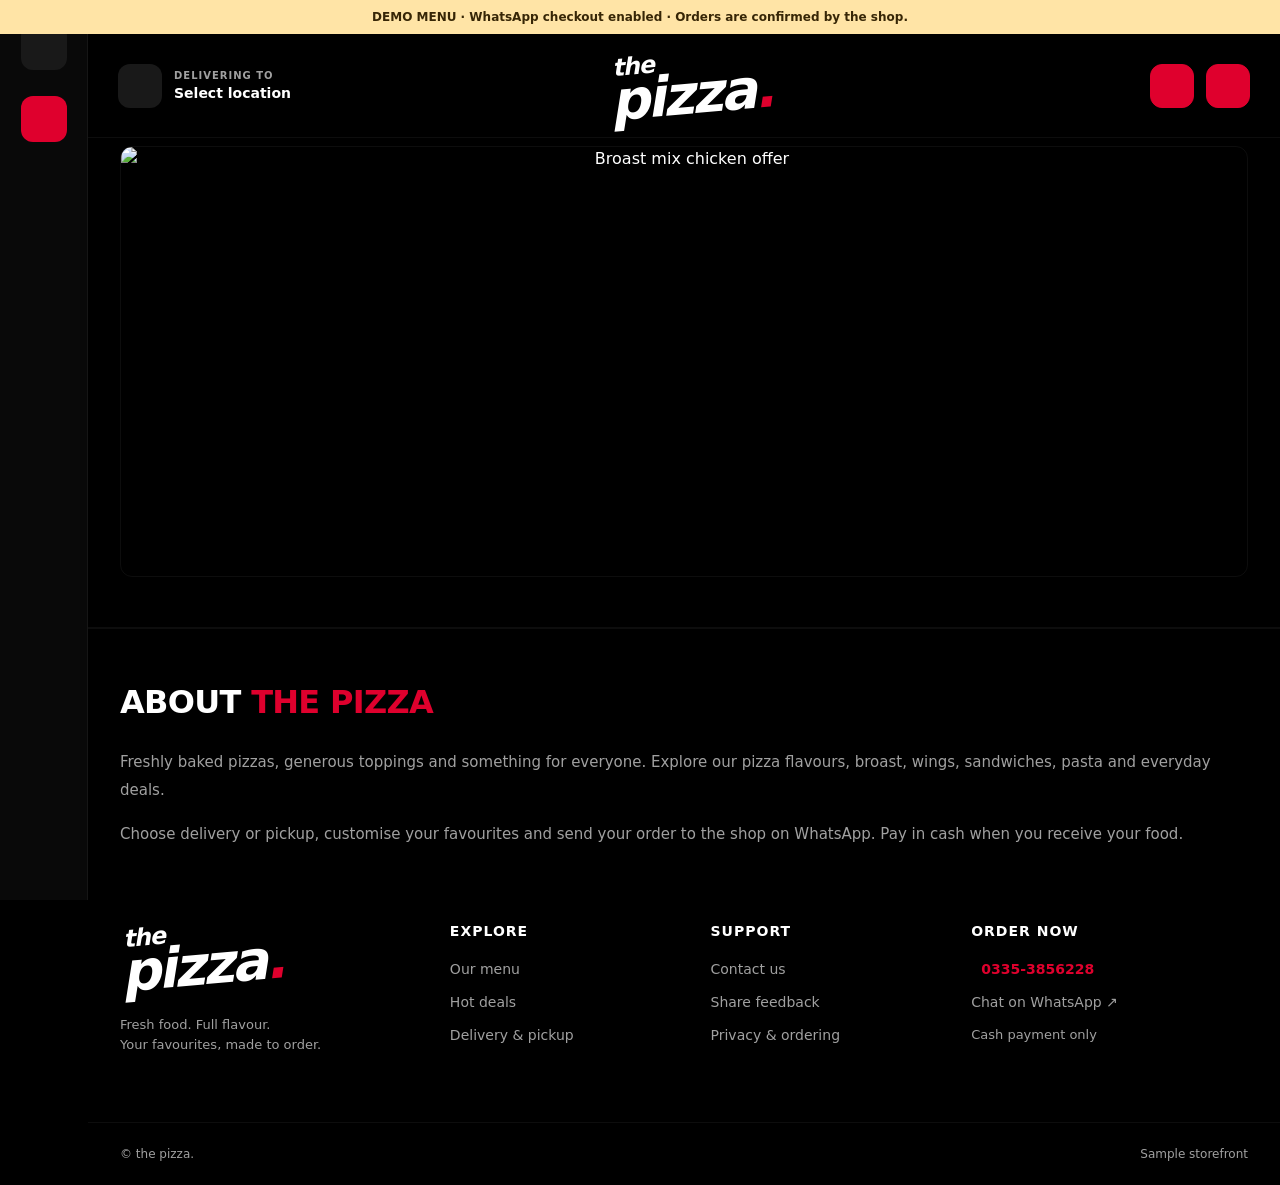
==== website/index.html @ 956927f6 "Add files via upload" ====
<!doctype html><html lang="en" data-theme="dark"><head><meta charset="UTF-8"><meta name="viewport" content="width=device-width,initial-scale=1"><meta name="theme-color" content="#d90126"><title>the pizza — Order online</title><meta name="description" content="Pizzas, deals, wings and more. Order the pizza for delivery or pickup and send your order on WhatsApp."><link rel="icon" href="data:image/svg+xml,%3Csvg xmlns='http://www.w3.org/2000/svg' viewBox='0 0 40 40'%3E%3Crect width='40' height='40' rx='12' fill='%23d90126'/%3E%3Ctext x='11' y='29' font-family='Arial' font-size='30' font-weight='900' fill='white'%3Ep%3C/text%3E%3C/svg%3E"><link rel="stylesheet" href="assets/leaflet.css"><link rel="stylesheet" href="styles.css"><script src="assets/leaflet.js" defer></script><script src="config.js" defer></script><script src="catalog.js" defer></script><script src="order-core.js" defer></script><script src="demo-store.js" defer></script><script src="app.js" defer></script></head><body><div class="demo-notice">DEMO MENU · WhatsApp checkout enabled · Orders are confirmed by the shop.</div>
<a class="skip" href="#menu">Skip to menu</a><aside class="rail" aria-label="Quick navigation"><button class="rail-menu" data-action="sidebar" aria-label="Open sidebar" data-icon="menu"></button><nav><button class="active" data-action="home" aria-label="Home" data-icon="home"></button><button data-action="menu" aria-label="Menu" data-icon="utensils"></button><button data-action="search" aria-label="Search" data-icon="search"></button><button data-action="deals" aria-label="Hot deals" data-icon="flame"></button><button data-action="location" aria-label="Location" data-icon="pin"></button><button data-action="support" aria-label="Support and contact" data-icon="phone"></button><button data-action="cart" aria-label="Open cart" data-icon="bag"></button></nav><button class="theme-toggle" aria-label="Switch to light mode" data-icon="sun"></button></aside>
<div class="page"><header class="header"><button class="mobile-menu" data-action="sidebar" aria-label="Open sidebar" data-icon="menu"></button><a class="brand" href="#" aria-label="the pizza home"><span>the</span><strong>pizza<span>.</span></strong></a><button class="location-button" data-action="location"><span class="location-icon" data-icon="pin"></span><span><small id="service-label">DELIVERING TO</small><strong id="location-label">Select location</strong></span><span data-icon="chevron-down"></span></button><div class="header-actions"><a class="phone-badge" href="tel:03353856228" aria-label="Call the pizza" title="Call the pizza"><span data-icon="phone"></span></a><button class="cart-header" data-action="cart" aria-label="Open cart"><span data-icon="bag"></span><span class="cart-count" hidden>0</span></button></div></header>
<main><section class="banner" aria-label="Featured offers"><button id="banner-product" aria-label="View featured offer"><img id="banner-image" src="assets/banner-1.webp" alt="Broast mix chicken offer" fetchpriority="high" width="1920" height="732"></button><button class="banner-arrow previous" id="banner-prev" aria-label="Previous banner" data-icon="chevron-left"></button><button class="banner-arrow next" id="banner-next" aria-label="Next banner" data-icon="chevron-right"></button><div id="banner-dots" class="banner-dots"></div></section><nav id="categories" class="categories" aria-label="Menu categories"></nav><div id="menu"><div id="catalog"></div></div></main>
<footer><section class="about"><h2>ABOUT <span>THE PIZZA</span></h2><p>Freshly baked pizzas, generous toppings and something for everyone. Explore our pizza flavours, broast, wings, sandwiches, pasta and everyday deals.</p><p>Choose delivery or pickup, customise your favourites and send your order to the shop on WhatsApp. Pay in cash when you receive your food.</p></section><div class="footer-grid"><div><a class="brand" href="#"><span>the</span><strong>pizza<span>.</span></strong></a><p>Fresh food. Full flavour.<br>Your favourites, made to order.</p></div><div><h3>EXPLORE</h3><button data-action="menu">Our menu</button><button data-action="deals">Hot deals</button><button data-action="location">Delivery & pickup</button></div><div><h3>SUPPORT</h3><button data-action="support">Contact us</button><button data-action="feedback">Share feedback</button><button data-action="privacy">Privacy & ordering</button></div><div><h3>ORDER NOW</h3><a class="footer-phone" href="tel:03353856228"><span data-icon="phone"></span>0335-3856228</a><a href="https://wa.me/923353856228" target="_blank" rel="noopener">Chat on WhatsApp ↗</a><p>Cash payment only</p></div></div><div class="copyright">© <span id="year"></span> the pizza. <span>Sample storefront</span></div></footer></div>
<nav class="mobile-nav" aria-label="Mobile navigation"><button class="active" data-action="home" aria-label="Home" data-icon="home"></button><button data-action="menu" aria-label="Menu" data-icon="utensils"></button><button class="mobile-cart" data-action="cart" aria-label="Open cart"><span data-icon="bag"></span><span class="cart-count" hidden>0</span></button><button data-action="deals" aria-label="Hot deals" data-icon="flame"></button><button data-action="sidebar" aria-label="Open sidebar" data-icon="menu"></button></nav>
<dialog id="sidebar" class="sidebar" aria-label="Sidebar"><div class="sidebar-top"><a class="brand" href="#"><span>the</span><strong>pizza<span>.</span></strong></a><button data-close aria-label="Close sidebar" class="icon-button" data-icon="close"></button></div><div class="sidebar-links"><button data-action="search"><span data-icon="search"></span>Search<span data-icon="chevron-right"></span></button><button data-action="location"><span data-icon="pin"></span>Our Location<span data-icon="chevron-right"></span></button><button data-action="support"><span data-icon="headphones"></span>Support & Contact<span data-icon="chevron-right"></span></button><button data-action="feedback"><span data-icon="message"></span>Share Feedback<span data-icon="chevron-right"></span></button><button class="theme-toggle theme-row" aria-label="Switch to light mode"><span data-icon="sun"></span><span><strong id="theme-name">Dark Mode</strong><small id="theme-status">ENABLED</small></span><span class="switch"></span></button></div><div class="sidebar-contact"><h4>LET'S TALK PIZZA</h4><a href="tel:03353856228"><span data-icon="phone"></span>0335-3856228</a><a href="https://wa.me/923353856228" target="_blank" rel="noopener"><span data-icon="message"></span>WHATSAPP</a></div><div class="sidebar-bottom"><button data-action="cart" class="primary"><span data-icon="bag"></span>VIEW YOUR ORDER</button><small>THE PIZZA · CASH PAYMENT ONLY</small></div></dialog>
<dialog id="service-dialog" class="service-dialog" aria-labelledby="service-title"><button data-close class="close-corner icon-button" aria-label="Close order type" data-icon="close"></button><span class="eyebrow"><span data-icon="pin"></span>GET STARTED</span><h2 id="service-title">Your pizza, your way.</h2><p>Delivered to your door or ready to collect.</p><button class="service-option" data-service="delivery"><span class="service-icon" data-icon="bike"></span><span><strong>DELIVERY</strong><small>Get it delivered to your doorstep</small></span><span data-icon="chevron-right"></span></button><button class="service-option" data-service="pickup"><span class="service-icon" data-icon="bag"></span><span><strong>PICKUP</strong><small>Pick up from the shop</small></span><span data-icon="chevron-right"></span></button></dialog>
<dialog id="location-dialog" class="location-dialog" aria-label="Choose location"><div class="map-panel"><div id="map" aria-label="Delivery location map"></div><button id="map-detect" class="icon-button" aria-label="Use my current location" data-icon="locate"></button><p id="map-status">Choose your location on the map or enter it manually.</p></div><div class="location-form"><div class="location-top"><button id="location-back" class="icon-button red-button" aria-label="Back to delivery or pickup" data-icon="arrow-left"></button><strong class="service-pill" id="location-service">Delivery</strong><button data-close class="icon-button" aria-label="Close location" data-icon="close"></button></div><button id="detect-location" class="primary full"><span data-icon="locate"></span>Detect My Location</button><button id="manual-location" class="manual-location"><span data-icon="pin"></span>Select Location Manually</button><form id="location-form"><div id="manual-fields" hidden><label>City<input name="city" required autocomplete="address-level2" placeholder="Enter your city" maxlength="60"></label><label>Area / neighbourhood<input name="area" required autocomplete="address-level3" placeholder="Enter your area" maxlength="100"></label><label id="location-address-label">Delivery address<input name="address" autocomplete="street-address" placeholder="House, street and nearby landmark" maxlength="250"></label></div><div id="pickup-info" hidden><h3 id="pickup-name"></h3><p id="pickup-address"></p></div><label>Phone Number<input name="phone" type="tel" inputmode="tel" autocomplete="tel" placeholder="03XX XXXXXXX" maxlength="16" required></label><p id="location-error" class="error" role="alert"></p><button type="submit" class="primary full"><span data-icon="send"></span>SAVE LOCATION</button><p class="privacy-hint">Your browser asks permission before sharing your location. You can always enter your address manually.</p></form></div></dialog>
<dialog id="product-dialog" class="product-dialog" aria-label="Customise product"><button data-close class="product-close icon-button" aria-label="Close product" data-icon="close"></button><div id="product-content"></div></dialog>
<dialog id="cart-dialog" class="cart-dialog" aria-labelledby="cart-title"><div class="dialog-head"><h2 id="cart-title">YOUR CART</h2><button data-close class="icon-button" aria-label="Close cart" data-icon="close"></button></div><div id="cart-content"></div></dialog>
<dialog id="checkout-dialog" class="checkout-dialog" aria-labelledby="checkout-title"><div class="dialog-head"><h2 id="checkout-title">CHECKOUT</h2><button data-close class="icon-button" aria-label="Close checkout" data-icon="close"></button></div><form id="checkout-form"><div class="checkout-service"><strong id="checkout-service-label">Delivery</strong><button type="button" id="change-service">Change</button></div><label>Full name<input name="name" autocomplete="name" required maxlength="60" placeholder="Your full name"></label><label>Phone number<input name="phone" type="tel" autocomplete="tel" required maxlength="16" placeholder="03XX XXXXXXX"></label><div id="delivery-fields"><label>City / area<input name="area" autocomplete="address-level2" maxlength="160" required placeholder="City and neighbourhood"></label><label>Delivery address<textarea name="address" autocomplete="street-address" required minlength="8" maxlength="300" placeholder="House, street and landmark"></textarea></label></div><div id="checkout-pickup" hidden></div><label>Order instructions <span>(optional)</span><textarea name="notes" maxlength="300" placeholder="Anything we should know?"></textarea></label><div class="payment"><span data-icon="cash"></span><div><strong id="payment-label">Cash on delivery</strong><small>No online payment required</small></div><span class="checkmark">✓</span></div><div id="checkout-summary"></div><p class="privacy-hint">Your order is saved in this browser. Continue to WhatsApp, then tap <strong>Send</strong> to share it with the shop. Availability and timing must be confirmed by the shop.</p><p id="checkout-error" class="error" role="alert"></p><button type="submit" class="primary full"><span data-icon="message"></span>CONTINUE TO WHATSAPP</button></form></dialog>
<dialog id="search-dialog" class="search-dialog" aria-label="Search menu"><div class="dialog-head"><h2>SEARCH MENU</h2><button data-close class="icon-button" aria-label="Close search" data-icon="close"></button></div><label class="search-field"><span data-icon="search"></span><input id="search" type="search" aria-label="Search products" placeholder="What are you craving?" autocomplete="off"></label><div id="search-results"></div></dialog>
<dialog id="info-dialog" aria-labelledby="info-title"><div class="dialog-head"><h2 id="info-title"></h2><button data-close class="icon-button" aria-label="Close information" data-icon="close"></button></div><div id="info-content"></div></dialog><div id="toast" role="status" aria-live="polite"></div><noscript>Please enable JavaScript to order, or call 03353856228.</noscript></body></html>
---- website/styles.css ----
:root{--bg:#090909;--surface:#111;--raised:#1b1b1b;--text:#fff;--muted:#858585;--line:#ffffff0d;--border:#ffffff16;--red:#df002d;--header:112px;--rail:112px;color-scheme:dark}html[data-theme=light]{--bg:#fafafa;--surface:#fff;--raised:#f0f0f0;--text:#171717;--muted:#737373;--line:#e9e9e9;--border:#dedede;color-scheme:light}*{box-sizing:border-box}body{margin:0;background:var(--bg);color:var(--text);font-family:system-ui,-apple-system,"Segoe UI",Arial,sans-serif;font-size:16px;line-height:1.5}html{scroll-behavior:smooth;scroll-padding-top:215px}button,input,select,textarea{font:inherit}button,a{-webkit-tap-highlight-color:transparent}button{cursor:pointer;border:0;color:inherit;background:none}a{color:inherit;text-decoration:none}button:disabled{opacity:.45;cursor:not-allowed}button:focus-visible,a:focus-visible{outline:3px solid #ffcf40;outline-offset:4px}svg{display:block;width:24px;height:24px;flex-shrink:0}h1,h2,h3,h4,p{margin-top:0}h2,h3{font-weight:900;letter-spacing:-.7px;line-height:1.15}h2{font-size:32px}small{font-size:12px}.page{margin-left:var(--rail)}.rail{position:fixed;inset:0 auto 0 0;width:var(--rail);z-index:40;border-right:1px solid var(--line);display:flex;align-items:center;flex-direction:column;background:var(--bg);padding:40px 0 24px;gap:24px}.rail button{width:58px;height:58px;border-radius:19px;display:grid;place-items:center;color:var(--muted)}.rail button svg{width:27px;height:27px}.rail .rail-menu{background:var(--raised);color:var(--text);margin-bottom:14px}.rail nav{display:flex;flex-direction:column;gap:21px}.rail nav button:nth-child(2),.rail nav button:nth-child(4){color:var(--red)}.rail .active{background:var(--red);color:#fff;box-shadow:0 0 30px #df002d55}.rail>.theme-toggle{margin-top:auto}.header{height:var(--header);position:sticky;top:0;z-index:30;background:var(--bg);display:flex;align-items:center;padding:20px 32px;gap:34px;border-bottom:1px solid var(--line)}.brand{font-style:italic;letter-spacing:-2px;font-weight:900;line-height:.78;display:inline-flex;flex-direction:column;transform:rotate(-4deg);width:110px;flex-shrink:0}.brand>span{font-size:28px;letter-spacing:-1px}.brand strong{font-size:47px}.brand strong span{color:var(--red)}.location-button{display:flex;align-items:center;gap:12px;text-align:left;min-width:0;padding:0}.location-icon{height:52px;width:52px;border-radius:50%;background:var(--red);display:grid;place-items:center;color:white;flex-shrink:0}.location-button small{display:block;color:var(--muted);font-weight:800;font-size:12px}.location-button strong{display:block;font-size:17px;font-weight:900;max-width:230px;overflow:hidden;text-overflow:ellipsis;white-space:nowrap}.location-button>span:last-child svg{width:13px;height:13px;color:var(--muted)}.header-actions{display:flex;align-items:center;gap:20px;margin-left:auto}.phone-badge{display:flex;gap:10px;align-items:center;border:1px solid var(--border);background:#242424;border-radius:20px;padding:7px 12px 7px 7px;color:white}.phone-badge>span:first-child{background:var(--red);padding:8px;border-radius:10px;box-shadow:0 0 15px #df002d55}.phone-badge svg{width:17px;height:17px}.phone-badge small{display:block;font-size:9px;color:#aaa;font-weight:800}.phone-badge strong{font-weight:900;white-space:nowrap;font-size:17px;line-height:1}.hot-button{display:flex;align-items:center;gap:10px;background:var(--red);color:white;position:relative;padding:13px 20px;border-radius:40px;font-size:14px;font-weight:900;letter-spacing:.7px;white-space:nowrap}.hot-button svg{color:#ff9b18;width:21px;height:21px}.hot-button i{position:absolute;right:-2px;top:-3px;border:3px solid var(--bg);width:15px;height:15px;background:#2ddd7d;border-radius:50%}.cart-header{position:relative;width:48px;height:48px;background:var(--raised);border-radius:14px;display:grid;place-items:center}.cart-header svg{width:22px;height:22px}.cart-count{position:absolute;right:-6px;top:-6px;border-radius:50%;min-width:19px;height:19px;background:var(--red);color:white;font-size:10px;font-weight:900;display:grid;place-items:center}.mobile-menu{display:none}.banner{margin:8px 32px 0;position:relative;overflow:hidden;border:1px solid var(--line);border-radius:32px}.banner>button:first-child{display:block;padding:0;width:100%}.banner img{display:block;width:100%;height:auto;aspect-ratio:1920/732;object-fit:cover}.banner-arrow{position:absolute;top:50%;transform:translateY(-50%);width:42px;height:42px;background:#0005;border:1px solid #fff2;border-radius:50%;display:grid;place-items:center;color:white;opacity:0;transition:opacity .2s}.banner:hover .banner-arrow,.banner:focus-within .banner-arrow{opacity:1}.previous{left:15px}.next{right:15px}.banner-dots{position:absolute;bottom:20px;left:50%;transform:translateX(-50%);display:flex;gap:8px}.banner-dots button{width:9px;height:9px;border-radius:8px;background:#fff7;padding:0}.banner-dots button.active{width:36px;background:var(--red);box-shadow:0 0 12px var(--red)}.categories{position:sticky;top:var(--header);z-index:25;background:var(--bg);padding:25px 32px;display:flex;gap:10px;border-bottom:1px solid var(--line);overflow-x:auto;scrollbar-width:none}.categories button{padding:12px 23px;border-radius:40px;background:var(--raised);white-space:nowrap;color:var(--muted);font-weight:800;font-size:14px;line-height:1.3}.categories button.active{background:var(--red);color:#fff;box-shadow:0 4px 20px #df002d33}#menu{padding:0 32px}.menu-section{padding-top:30px;padding-bottom:32px;scroll-margin-top:200px}.section-head{display:flex;align-items:center;gap:14px;margin-bottom:22px;padding-bottom:14px;border-bottom:1px solid var(--line)}.section-head h2{font-size:32px;margin:0;text-transform:uppercase;letter-spacing:-1.5px}.section-head>span{color:var(--muted);font-size:14px;white-space:nowrap}.section-head .countdown{color:white;background:var(--red);font-size:10px;border-radius:12px;padding:4px 11px;font-weight:800;letter-spacing:1px}.section-head button{display:flex;align-items:center;color:var(--red);margin-left:auto;font-size:12px;font-weight:900;letter-spacing:1px}.section-head button svg{width:14px;height:14px}.product-grid{display:grid;grid-template-columns:repeat(4,minmax(0,1fr));gap:24px}.product-card{background:var(--surface);border-radius:32px;border:1px solid var(--line);overflow:hidden;cursor:pointer;display:flex;flex-direction:column;transition:border-color .25s,box-shadow .25s;position:relative}.product-card:hover{border-color:#df002d50;box-shadow:0 0 30px -10px #df002d40}.product-card:focus-visible{outline:3px solid var(--red)}.product-image{padding:12px 12px 0;aspect-ratio:1;position:relative;overflow:hidden}.product-image img{width:100%;height:100%;object-fit:cover;border-radius:24px;transition:transform .6s}.product-card:hover img{transform:scale(1.025)}.save-tag{position:absolute;top:19px;left:19px;padding:3px 9px;border-radius:12px;font-size:9px;font-weight:900;background:#ffd500;color:#111;z-index:2;text-transform:uppercase}.card-body{padding:12px 20px 20px;display:flex;flex-direction:column;flex:1}.card-body h3{font-size:17px;letter-spacing:-.4px;line-height:1.2;margin:0 0 8px}.card-body p{color:var(--muted);font-size:13px;line-height:1.5;margin:0 0 14px;display:-webkit-box;-webkit-line-clamp:2;-webkit-box-orient:vertical;overflow:hidden}.card-bottom{display:flex;align-items:end;justify-content:space-between;margin-top:auto;padding-top:8px;gap:5px}.price{font-size:32px;font-weight:900;line-height:1;letter-spacing:-1.5px;white-space:nowrap}.price small{font-size:14px;color:var(--red);letter-spacing:0;padding-right:3px}.price del{display:block;font-size:14px;color:var(--muted);font-weight:700;letter-spacing:0;margin-bottom:5px}.plus{display:grid;place-items:center;width:44px;height:44px;border-radius:50%;border:1px solid var(--border);background:linear-gradient(135deg,var(--surface),var(--raised));flex-shrink:0}.plus svg{width:19px;height:19px}.product-card:hover .plus{background:var(--red);color:white}.about{padding:55px 32px 25px;border-top:1px solid var(--line)}.about h2 span{color:var(--red)}.about p{color:var(--muted);font-size:15px;line-height:1.9}.footer-grid{display:grid;grid-template-columns:1.3fr 1fr 1fr 1.2fr;gap:30px;padding:35px 32px 55px;border-bottom:1px solid var(--line)}.footer-grid h3{font-size:14px;letter-spacing:1px;margin-bottom:20px}.footer-grid button,.footer-grid a:not(.brand){display:flex;align-items:center;gap:10px;padding:0;margin:12px 0;color:var(--muted);font-size:14px;text-align:left}.footer-grid .brand{margin-bottom:25px}.footer-grid p{font-size:13px;color:var(--muted)}.footer-grid .footer-phone{color:var(--red)!important;font-weight:900}.copyright{padding:22px 32px;font-size:12px;color:var(--muted)}.copyright>span:last-child{float:right}.mobile-nav{display:none}.icon-button{display:grid;place-items:center;width:46px;height:46px;border-radius:50%;background:var(--raised);flex-shrink:0}.icon-button svg{width:22px;height:22px}.primary{display:flex;align-items:center;justify-content:center;gap:10px;background:var(--red);color:#fff;border-radius:15px;padding:14px 20px;font-size:16px;font-weight:900;min-height:50px}.primary:hover{background:#bf0025}.primary svg{width:22px;height:22px}.full{width:100%}.red-button{background:var(--red);color:white}dialog{color:var(--text);background:var(--bg);border:1px solid var(--border);border-radius:28px;width:min(560px,calc(100% - 32px));max-height:92dvh;padding:28px;box-shadow:0 25px 100px #0006;overscroll-behavior:contain}dialog::backdrop{background:#000b;backdrop-filter:blur(7px)}body:has(dialog[open]){overflow:hidden}.dialog-head{display:flex;align-items:center;justify-content:space-between;gap:15px;margin-bottom:25px}.dialog-head h2{margin:0;font-size:27px}.dialog-head .icon-button{width:38px;height:38px}label{display:block;font-size:14px;font-weight:700;margin-bottom:18px}label>span{color:var(--muted)}input,textarea,select{width:100%;padding:12px 14px;border:1px solid var(--border);border-radius:10px;background:var(--surface);color:var(--text);font-size:16px;margin-top:7px}input:focus,textarea:focus,select:focus{outline:2px solid var(--red);outline-offset:2px}textarea{min-height:90px;resize:vertical}fieldset{padding:0;margin:0 0 26px;border:0;min-width:0}legend{font-weight:900;font-size:19px;margin-bottom:15px;width:100%}legend small{display:block;font-size:12px;font-weight:500;color:var(--muted);margin-top:4px}.error{color:#ff5270;font-size:13px;line-height:1.5}.privacy-hint{font-size:12px;color:var(--muted);margin-top:16px;line-height:1.6}.sidebar{position:fixed;inset:0 auto 0 0;margin:0;height:100dvh;max-height:100dvh;width:350px;max-width:90vw;border-radius:0;padding:30px 24px;overflow-y:auto}.sidebar-top{display:flex;align-items:center;justify-content:space-between;padding:12px 0 36px;border-bottom:1px solid var(--line)}.sidebar-top .icon-button{width:36px;height:36px}.sidebar-links{padding:24px 0}.sidebar-links>button{width:100%;display:flex;align-items:center;gap:17px;text-align:left;padding:16px 8px;font-size:16px;font-weight:800;border-radius:12px}.sidebar-links>button:hover{background:var(--raised)}.sidebar-links>button>span:first-child svg{color:var(--red);width:22px;height:22px}.sidebar-links>button>span:last-child:has(svg){margin-left:auto}.sidebar-links>button>span:last-child svg{width:15px;height:15px;color:var(--muted)}.theme-row strong{display:block;font-weight:800}.theme-row small{display:block;color:var(--muted);font-size:10px;letter-spacing:1px}.switch{margin-left:auto;width:43px;height:25px;background:var(--red);border-radius:20px;padding:3px}.switch:after{content:'';display:block;width:19px;height:19px;background:white;border-radius:50%;margin-left:18px}html[data-theme=light] .switch{background:#ccc}html[data-theme=light] .switch:after{margin-left:0}.sidebar-contact{border-top:1px solid var(--line);padding-top:25px}.sidebar-contact h4{font-size:10px;letter-spacing:2px;color:var(--muted)}.sidebar-contact a{display:flex;align-items:center;gap:12px;font-size:13px;font-weight:900;padding:10px 8px}.sidebar-contact a svg{width:20px;height:20px;color:var(--red)}.sidebar-bottom{margin-top:45px}.sidebar-bottom small{display:block;text-align:center;margin:18px 0 0;color:var(--muted);font-size:9px;letter-spacing:1px}.service-dialog{padding:50px 44px;width:560px;border:none;max-width:calc(100% - 28px);position:relative}.close-corner{position:absolute;right:24px;top:24px;border:1px solid var(--border)}.eyebrow{display:flex;align-items:center;justify-content:center;color:var(--red);font-size:12px;font-weight:900;letter-spacing:2px;gap:8px}.eyebrow svg{width:15px;height:15px}.service-dialog h2{text-align:center;font-size:30px;line-height:1.2;margin:15px 0 12px;letter-spacing:-1.5px}.service-dialog>p{text-align:center;color:var(--muted);font-size:17px;font-weight:700;margin-bottom:36px}.service-option{width:100%;display:flex;align-items:center;gap:20px;background:linear-gradient(135deg,var(--surface),var(--raised));border:1px solid var(--border);border-radius:24px;padding:20px;text-align:left;margin-top:14px}.service-icon{width:70px;height:70px;border-radius:22px;background:var(--red);display:grid;place-items:center;color:#fff;flex-shrink:0;box-shadow:0 8px 22px #df002d30}.service-icon svg{width:32px;height:32px}.service-option:last-child .service-icon{background:#2c2c2c;box-shadow:none}.service-option strong{font-size:20px;display:block;font-weight:900}.service-option small{font-size:14px;color:var(--muted);display:block;margin-top:4px}.service-option>span:last-child{margin-left:auto;color:var(--muted)}.service-option>span:last-child svg{width:18px;height:18px}.service-option:hover{border-color:var(--red)}.location-dialog{width:min(1120px,calc(100% - 40px));padding:0;height:800px;max-height:88dvh;overflow:hidden}.location-dialog[open]{display:grid;grid-template-columns:42% 58%}.map-panel{position:relative;background:var(--raised);min-height:300px}#map{height:100%;width:100%;z-index:0}#map-detect{position:absolute;right:18px;top:20px;z-index:500;background:#fff;color:#222;box-shadow:0 3px 15px #0004}#map-status{position:absolute;bottom:30px;left:15px;right:15px;z-index:400;color:#222;background:#fffffff0;border-radius:10px;padding:10px;font-size:12px;margin:0;pointer-events:none}.location-form{padding:20px;overflow-y:auto}.location-top{display:flex;justify-content:space-between;align-items:center;margin-bottom:30px}.location-top>.icon-button:last-child{background:none}.service-pill{display:flex;align-items:center;gap:8px;border-radius:30px;background:var(--red);color:white;padding:8px 15px;font-size:17px}.manual-location{display:flex;justify-content:center;align-items:center;gap:8px;color:var(--red);font-weight:800;margin:14px auto 30px}.manual-location svg{width:18px;height:18px}.location-form label{color:var(--muted)}.location-form input{border:0;border-bottom:1px solid var(--border);border-radius:0;background:transparent;padding:6px 0;font-size:18px;font-weight:800}.location-form .primary{border-radius:16px}#pickup-info{border:1px solid var(--border);padding:20px;border-radius:14px;margin-bottom:20px}#pickup-info h3{font-size:20px}#pickup-info p{font-size:14px;color:var(--muted);margin:0}.leaflet-container{font-family:inherit}.map-pin{width:24px;height:24px;background:var(--red);border:4px solid white;border-radius:50%;box-shadow:0 2px 8px #0008}.product-dialog{width:min(1100px,calc(100% - 40px));padding:0;overflow:hidden;height:850px;max-height:90dvh}.product-close{position:absolute;top:17px;right:17px;z-index:6;background:#111b;color:white;border:1px solid #fff2}#product-content{height:100%}.product-layout{display:grid;grid-template-columns:43% 57%;height:100%}.product-visual{background:var(--surface);height:100%;overflow:hidden}.product-visual img{width:100%;height:100%;object-fit:cover}.product-details{overflow-y:auto;display:flex;flex-direction:column;min-height:0}.product-details-top{padding:32px 32px 0}.product-details h2{font-size:30px;padding-right:32px;margin:0 0 10px}.product-description{color:var(--muted);font-size:14px;line-height:1.6}.product-base-price{font-size:26px;font-weight:900;margin-bottom:24px}.product-base-price small{font-size:15px;color:var(--red)}#product-form{display:flex;flex-direction:column;flex:1}.product-options{padding:0 32px 10px}.option-grid{display:grid;grid-template-columns:repeat(3,minmax(0,1fr));gap:12px}.option-tile{display:block;position:relative;margin:0;cursor:pointer;min-width:0}.option-tile input{position:absolute;opacity:0;width:1px;height:1px;pointer-events:none}.option-tile>span{display:flex;flex-direction:column;height:100%;border:2px solid var(--border);border-radius:14px;padding:7px;background:var(--surface);position:relative;color:var(--text)}.option-tile input:checked+span{border-color:var(--red);background:#df002d0c}.option-tile input:checked+span:after{content:'✓';position:absolute;right:5px;top:5px;width:21px;height:21px;background:var(--red);color:white;border-radius:50%;display:grid;place-items:center;font-size:13px}.option-tile input:focus-visible+span{outline:3px solid #ffc400;outline-offset:2px}.option-tile img{width:100%;aspect-ratio:1;object-fit:contain;border-radius:10px;background:#fff}.option-tile b{font-size:12px;line-height:1.25;padding:8px 2px 4px;font-weight:800;overflow-wrap:anywhere}.option-tile small{font-size:11px;color:var(--muted);padding:0 2px 3px}.size-grid .option-tile>span{padding:12px;text-align:center}.size-grid .option-tile b{font-size:14px;padding:0 0 7px}.option-group.invalid{outline:2px solid var(--red);outline-offset:8px;border-radius:8px}.product-bottom{padding:18px 24px;position:sticky;bottom:0;background:var(--surface);border-top:1px solid var(--border);z-index:3;margin-top:auto}.product-bottom .error{margin:0 0 8px}.product-actions{display:flex;gap:12px}.product-actions>.primary{flex:1;font-size:14px;justify-content:space-between;gap:8px}.quantity{display:flex;align-items:center;justify-content:space-between;gap:10px;padding:4px;border:1px solid var(--border);border-radius:30px;flex-shrink:0;background:var(--raised)}.quantity button{height:36px;width:36px;display:grid;place-items:center;border-radius:50%;font-size:24px}.quantity span{min-width:15px;text-align:center;font-size:15px;font-weight:900}.quantity button svg{width:16px;height:16px}.cart-dialog{position:fixed;inset:0 0 0 auto;margin:0;width:470px;max-width:100%;height:100dvh;max-height:100dvh;border-radius:0;padding:28px;overflow:auto}.cart-line{display:flex;gap:14px;padding:20px 0;border-bottom:1px solid var(--border)}.cart-line img{width:78px;height:78px;border-radius:14px;object-fit:cover}.cart-line-info{flex:1;min-width:0}.cart-line h3{font-size:16px;margin:0 0 7px}.cart-line p{font-size:12px;color:var(--muted);margin:0 0 12px;line-height:1.5}.cart-line .quantity{width:110px;gap:5px}.cart-line .quantity button{width:28px;height:28px}.line-price{font-weight:900;font-size:14px;white-space:nowrap}.remove{display:block;font-size:11px;color:var(--muted);margin:12px 0 0 auto;text-decoration:underline}.summary{margin:25px 0}.summary>div{display:flex;justify-content:space-between;gap:12px;margin:12px 0;font-size:14px;color:var(--muted)}.summary .total{font-size:23px;font-weight:900;color:var(--text);padding-top:14px;border-top:1px solid var(--border)}.empty{text-align:center;padding:55px 0;color:var(--muted)}.empty>svg{width:65px;height:65px;margin:0 auto 22px;color:var(--red)}.empty h3{color:var(--text);font-size:24px}.empty .primary{margin-top:30px}.checkout-service{display:flex;align-items:center;justify-content:space-between;background:var(--raised);padding:13px 16px;border-radius:12px;margin-bottom:24px}.checkout-service button{color:var(--red);font-size:13px;font-weight:800}.payment{display:flex;align-items:center;gap:15px;border:1px solid var(--red);padding:18px;border-radius:15px}.payment>span:first-child{color:var(--red)}.payment strong{font-size:15px}.payment small{display:block;color:var(--muted);font-size:12px}.checkmark{color:var(--red);font-weight:900;margin-left:auto}.search-dialog{width:700px}.search-field{display:flex;align-items:center;border:1px solid var(--border);border-radius:16px;padding-left:15px}.search-field svg{color:var(--muted)}.search-field input{border:0;margin:0;background:none}.search-result{display:flex;text-align:left;gap:15px;align-items:center;width:100%;padding:12px 0;border-bottom:1px solid var(--line)}.search-result img{width:64px;height:64px;object-fit:cover;border-radius:12px}.search-result strong{display:block;font-size:16px}.search-result small{color:var(--red);font-weight:800}.search-result>svg{margin-left:auto}#info-content p{color:var(--muted);line-height:1.8;font-size:15px}#info-content .primary{margin-top:15px}#toast{position:fixed;bottom:30px;left:50%;transform:translate(-50%,20px);background:var(--text);color:var(--bg);padding:13px 22px;border-radius:12px;z-index:200;opacity:0;pointer-events:none;transition:.2s;font-size:14px;font-weight:700;box-shadow:0 10px 40px #0005}#toast.show{opacity:1;transform:translate(-50%,0)}.skip{position:absolute;top:-100px;background:var(--red);color:white;z-index:200;padding:12px}.skip:focus{top:0}[hidden]{display:none!important}
@media(min-width:1600px){.banner{max-height:600px}.banner img{max-height:600px}.product-grid{grid-template-columns:repeat(5,minmax(0,1fr))}}
@media(max-width:1200px){:root{--rail:90px;--header:96px}.rail{padding-top:28px;gap:15px}.rail nav{gap:15px}.rail button{width:48px;height:48px}.header{padding:16px 28px;gap:25px}.brand{width:86px}.brand>span{font-size:23px}.brand strong{font-size:39px}.location-icon{width:46px;height:46px}.location-button strong{font-size:15px;max-width:165px}.location-button small{font-size:10px}.header-actions{gap:14px}.phone-badge strong{font-size:14px}.hot-button{font-size:12px;padding:11px 16px}.product-grid{gap:17px}.card-body{padding:12px 16px 18px}.price{font-size:29px}.section-head h2{font-size:29px}.product-options{padding:0 24px 10px}.product-details-top{padding:30px 24px 0}}
@media(max-width:1023px){:root{--rail:0px;--header:78px}.rail{display:none}.mobile-menu{display:block;padding:8px 0}.mobile-menu svg{width:23px;height:23px}.header{padding:12px 25px;gap:16px}.brand{width:63px}.brand>span{font-size:17px}.brand strong{font-size:30px}.phone-badge{display:none}.location-button{gap:7px;background:var(--raised);border-radius:35px;padding:7px 10px 7px 7px}.location-icon{width:29px;height:29px}.location-icon svg{width:18px;height:18px}.location-button small{font-size:9px}.location-button strong{font-size:12px;max-width:145px}.location-button>span:last-child svg{width:11px;height:11px}.header-actions{gap:10px}.hot-button{padding:10px 14px;font-size:11px}.hot-button svg{width:18px;height:18px}.cart-header{height:42px;width:42px}.banner{margin:6px 18px 0;border-radius:29px}.categories{padding:22px 28px;gap:8px}.categories button{padding:10px 20px;font-size:12px}#menu{padding:0 24px}.product-grid{grid-template-columns:repeat(3,minmax(0,1fr));gap:15px}.section-head h2{font-size:27px}.mobile-nav{position:fixed;z-index:35;left:16px;right:16px;bottom:16px;height:65px;display:flex;align-items:center;justify-content:space-around;border-radius:40px;border:1px solid var(--border);background:linear-gradient(110deg,#280f13dc,#111e,#280f13dc);backdrop-filter:blur(18px);box-shadow:0 8px 30px #0008}.mobile-nav>button{width:46px;height:46px;display:grid;place-items:center;border-radius:50%;background:#2229;border:1px solid #ffffff0a;color:#aaa}.mobile-nav>button svg{width:23px;height:23px}.mobile-nav>button.active{color:var(--red);background:#2b2020}.mobile-nav>button:nth-child(4){color:var(--red)}.mobile-nav>.mobile-cart{position:relative;background:var(--red);color:white;top:-19px;width:65px;height:65px;border:5px solid var(--bg);box-shadow:0 0 0 2px var(--red),0 0 28px #df002d77}.mobile-cart svg{width:27px!important;height:27px!important}.mobile-cart .cart-count{background:white;color:var(--red);top:0;right:-3px}.copyright{padding-bottom:115px}html[data-theme=light] .mobile-nav{background:#fffffff0;box-shadow:0 8px 30px #0002}html[data-theme=light] .mobile-nav>button{background:#f0f0f0;color:#666}html[data-theme=light] .mobile-nav>.mobile-cart{background:var(--red);color:white}html[data-theme=light] .mobile-nav>button.active{color:var(--red)}.product-dialog{width:calc(100% - 32px);height:85dvh}.product-layout{grid-template-columns:40% 60%}.option-grid{grid-template-columns:repeat(2,minmax(0,1fr))}.size-grid{grid-template-columns:repeat(3,minmax(0,1fr))}.product-actions{gap:8px}.product-actions .primary{font-size:12px}.quantity{gap:4px}.quantity button{width:30px;height:34px}.footer-grid{grid-template-columns:repeat(2,1fr)}#toast{bottom:100px;max-width:90%;width:max-content;text-align:center}.location-form{padding:18px}}
@media(max-width:639px){:root{--header:74px}.header{padding:12px 15px;gap:12px}.brand{width:59px}.brand strong{font-size:28px}.brand>span{font-size:16px}.mobile-menu svg{width:19px;height:19px}.location-button{padding:5px 7px;gap:5px;flex:1}.location-button strong{max-width:100px;font-size:11px}.location-button small{font-size:8px}.location-button>span:last-child{display:none}.location-icon{width:25px;height:25px}.location-icon svg{width:16px;height:16px}.header-actions{margin-left:0;gap:7px}.hot-button{width:37px;height:37px;justify-content:center;padding:0}.hot-button em{display:none}.cart-header{width:36px;height:37px;border-radius:11px}.cart-header svg{width:20px;height:20px}.banner{margin:7px 12px 0;border-radius:22px}.banner-dots{bottom:10px;gap:6px}.banner-dots button{width:6px;height:6px}.banner-dots button.active{width:25px}.banner-arrow{width:28px;height:28px}.banner-arrow svg{width:17px;height:17px}.categories{padding:18px 16px}.categories button{font-size:11px;padding:10px 16px}#menu{padding:0 16px}.menu-section{padding:22px 0 20px;scroll-margin-top:155px}.section-head{flex-wrap:wrap;gap:7px 10px;margin-bottom:15px;padding-bottom:13px}.section-head h2{font-size:23px;letter-spacing:-1px}.section-head>span{font-size:11px}.section-head .countdown{font-size:8px;padding:3px 8px}.section-head button{font-size:10px}.product-grid{grid-template-columns:repeat(2,minmax(0,1fr));gap:12px}.product-card{border-radius:24px}.product-image{padding:0}.product-image img{border-radius:0}.card-body{padding:8px 10px 10px}.card-body h3{font-size:14px;line-height:1.25;margin-bottom:5px;letter-spacing:-.3px}.card-body p{font-size:11px;margin-bottom:6px}.save-tag{top:8px;left:8px;font-size:8px;padding:3px 7px}.price{font-size:25px;letter-spacing:-1px}.price small{font-size:11px}.price del{font-size:11px;margin-bottom:4px}.plus{width:33px;height:33px}.plus svg{width:17px;height:17px}.card-bottom{padding-top:9px}.mobile-nav{height:63px;bottom:14px}.mobile-nav>button{height:43px;width:43px}.mobile-nav>.mobile-cart{width:61px;height:61px;top:-16px}.about{padding:35px 20px 15px}.about h2{font-size:25px}.about p{font-size:13px}.footer-grid{padding:25px 20px;gap:25px}.footer-grid .brand{margin:8px 0 22px}.footer-grid a:not(.brand),.footer-grid button{font-size:12px}.footer-grid h3{font-size:12px}.footer-grid .footer-phone{white-space:nowrap;font-size:12px}.footer-phone svg{width:15px;height:15px}.copyright{padding-left:20px;padding-right:20px;font-size:10px}.service-dialog{padding:49px 23px 30px;border-radius:28px}.service-dialog h2{font-size:26px;letter-spacing:-1px;margin-top:15px}.service-dialog>p{font-size:15px;margin-bottom:29px}.close-corner{right:16px;top:15px;width:36px;height:36px}.service-option{padding:16px;gap:14px;border-radius:21px}.service-icon{width:56px;height:56px;border-radius:17px}.service-icon svg{width:28px;height:28px}.service-option strong{font-size:18px}.service-option small{font-size:12px}.service-option>span:last-child svg{width:15px;height:15px}.location-dialog{width:calc(100% - 20px);max-height:94dvh;height:900px;border-radius:23px;overflow:auto}.location-dialog[open]{display:flex;flex-direction:column}.map-panel{height:230px;min-height:230px;order:2}.location-form{order:1;overflow:visible;padding:16px}.location-top{margin-bottom:20px}.location-top .icon-button{width:38px;height:38px}.location-form .privacy-hint{font-size:10px}.location-form .primary{min-height:45px;padding:10px}.location-form label{margin-bottom:15px}.manual-location{margin:12px auto 22px;font-size:14px}.product-dialog{width:100%;max-width:100%;height:100dvh;max-height:100dvh;border-radius:0;border:0}.product-layout{display:block;overflow-y:auto;overscroll-behavior:contain}.product-visual{height:270px;position:relative;background:var(--surface)}.product-visual img{object-fit:contain}.product-details{display:block;overflow:visible}.product-details-top{padding:24px 20px 0}.product-details h2{font-size:26px}.product-description{font-size:13px}.product-options{padding:0 20px 20px}.option-grid{grid-template-columns:repeat(3,minmax(0,1fr));gap:9px}.option-tile b{font-size:11px}.option-tile small{font-size:10px}.option-tile>span{padding:5px;border-radius:11px}.size-grid{grid-template-columns:repeat(3,minmax(0,1fr))}.size-grid .option-tile b{font-size:12px}.product-bottom{position:sticky;bottom:0;padding:14px 16px;margin:0;box-shadow:0 -5px 20px #0003}.product-actions>.primary{font-size:13px;padding:12px;min-height:48px}.product-actions .quantity button{width:31px}.product-close{position:fixed;top:15px;right:15px;width:40px;height:40px}.product-base-price{margin-bottom:23px}.cart-dialog{padding:22px}.cart-line img{width:65px;height:65px}.cart-line{gap:10px}.cart-line h3{font-size:14px}.cart-line p{font-size:11px}.line-price{font-size:12px}.checkout-dialog{padding:22px}.dialog-head h2{font-size:23px}.primary{font-size:14px}.option-group legend{font-size:18px}.search-dialog{padding:22px}.sidebar{width:320px}.sidebar-links>button{font-size:15px}}
@media(max-width:359px){.header{padding:12px 10px;gap:8px}.location-button strong{max-width:69px}.hot-button{display:none}.price{font-size:22px}.plus{width:29px;height:29px}.product-grid{gap:8px}#menu{padding:0 12px}.section-head h2{font-size:21px}.option-grid{grid-template-columns:repeat(2,minmax(0,1fr))}.size-grid{grid-template-columns:repeat(2,minmax(0,1fr))}.service-dialog h2{font-size:23px}.service-option small{font-size:11px}.product-actions>.primary{font-size:11px}}
@media(prefers-reduced-motion:reduce){html{scroll-behavior:auto}*,*:before,*:after{transition:none!important;animation:none!important}}

/* Independent storefront styling: shared shopping functions, distinct presentation. */
:root{--bg:#000;--surface:#090909;--raised:#191919;--muted:#a0a0a0;--red:#df002d;--rail:88px;--header:104px}
html[data-theme=light]{--bg:#faf7f1;--surface:#fffdf8;--raised:#eee9dd;--text:#20342b;--muted:#657068;--line:#dfdfd4;--border:#d7d9cd}
.header{display:grid;grid-template-columns:minmax(0,1fr) auto minmax(0,1fr);gap:18px;padding:16px 30px}
.header>.mobile-menu{display:none}
.header>.brand{grid-column:2;grid-row:1;justify-self:center}
.header>.location-button{grid-column:1;grid-row:1;justify-self:start;max-width:100%}
.header-actions{grid-column:3;grid-row:1;justify-self:end;margin:0;gap:12px}
.brand{width:auto;transform:none;font-style:normal;letter-spacing:-2px;line-height:1;flex-direction:row;align-items:baseline;gap:7px}
.brand>span{font-size:22px;letter-spacing:-1px;font-weight:500}.brand strong{font-size:34px;font-weight:850}.brand strong span{color:var(--red)}
.location-icon{background:var(--raised);color:var(--red);border-radius:12px;width:44px;height:44px}
.location-button strong{font-size:14px;max-width:190px}.location-button small{font-size:10px;letter-spacing:1px}
.phone-badge,.cart-header{display:grid;place-items:center;width:44px;height:44px;padding:0;border:1px solid var(--border);border-radius:12px;background:var(--surface);color:var(--text)}
.phone-badge>span:first-child{padding:0;background:none;box-shadow:none;border-radius:0}.phone-badge svg{width:21px;height:21px}
.rail{padding:24px 0;gap:12px;background:var(--surface)}.rail nav{gap:12px}.rail button{border-radius:12px;width:46px;height:46px}.rail .active{box-shadow:none}
.banner{border-radius:12px}.categories button{border-radius:8px;background:transparent;border-bottom:2px solid transparent}.categories button.active{background:var(--raised);color:var(--text);border-bottom-color:var(--red);box-shadow:none}
.section-head h2{text-transform:none;letter-spacing:-.7px;font-weight:750}.product-card{border-radius:12px;border:1px solid var(--border);box-shadow:none}.card-body h3{font-weight:750}.price{font-size:28px;font-weight:750;letter-spacing:-1px}.plus{border-radius:10px;box-shadow:none}
.sidebar{background:var(--surface);border-right:3px solid var(--red)}.sidebar-links>button{font-weight:600;border-radius:6px}.sidebar-contact h4{letter-spacing:1px}.primary{border-radius:10px;box-shadow:none}
.service-dialog{border:1px solid var(--border);border-radius:18px}.service-dialog h2{font-size:32px;font-weight:750;letter-spacing:-1px}.service-option{border-radius:10px;background:var(--raised)}.service-icon{border-radius:12px;box-shadow:none}.service-option strong{font-size:18px;font-weight:700}
.product-dialog{border-radius:16px}.option-tile>span{border-radius:8px}.product-details h2{font-weight:750}.product-bottom{box-shadow:none}
@media(max-width:1023px){:root{--rail:0px;--header:84px}.header{padding:12px 20px;gap:12px}.location-button{background:none;border-radius:0;padding:0}.brand strong{font-size:30px}.brand>span{font-size:19px}.location-button strong{max-width:160px}.mobile-nav{border-radius:14px;background:var(--surface);box-shadow:0 6px 24px #0003;height:64px;bottom:12px}.mobile-nav>button{border:0;border-radius:10px;background:transparent}.mobile-nav>.mobile-cart{top:0;width:46px;height:46px;border:0;border-radius:10px;box-shadow:none}.mobile-nav>button.active{background:var(--raised)}html[data-theme=light] .mobile-nav{background:var(--surface)}.mobile-cart .cart-count{top:-4px;right:-4px}}
@media(max-width:639px){:root{--header:76px}.header{padding:12px;gap:8px}.brand{gap:4px;letter-spacing:-1px}.brand>span{font-size:14px}.brand strong{font-size:24px}.header-actions{gap:6px}.phone-badge,.cart-header{width:34px;height:36px;border-radius:9px}.phone-badge svg,.cart-header svg{width:18px;height:18px}.location-button{gap:5px}.location-icon{width:24px;height:32px;border-radius:6px;background:none}.location-icon svg{width:18px;height:18px}.location-button small{font-size:8px;letter-spacing:0}.location-button strong{font-size:10px;max-width:80px}.location-button>span:last-child{display:none}.product-card{border-radius:10px}.price{font-size:23px}.service-dialog h2{font-size:28px}.product-dialog{border-radius:0}.banner{border-radius:10px}.mobile-nav>.mobile-cart{width:44px;height:44px;top:0}}
@media(max-width:359px){.header{padding:12px 8px;gap:5px}.location-button strong{max-width:66px}.location-icon{display:none}.brand strong{font-size:22px}.brand>span{font-size:13px}.header-actions{gap:5px}}

/* Black theme, red contact/cart controls, and raised slanted wordmark. */
.phone-badge,.cart-header{background:var(--red);color:#fff;border-color:var(--red)}
.phone-badge:hover,.cart-header:hover{background:#bd0026}
.cart-header .cart-count{background:#fff;color:#cf002a;border:1px solid #cf002a}
.brand{flex-direction:column;align-items:flex-start;gap:0;width:150px;line-height:.8;transform:rotate(-5deg);font-style:italic}
.brand>span{font-size:24px;font-weight:700;letter-spacing:-1px;margin-left:5px;line-height:.85}
.brand strong{font-size:55px;font-weight:900;letter-spacing:-3px;line-height:.85}
@media(max-width:1023px){.brand{width:123px}.brand>span{font-size:20px}.brand strong{font-size:46px}}
@media(max-width:639px){.brand{width:103px}.brand>span{font-size:17px}.brand strong{font-size:39px;letter-spacing:-2px}}
@media(max-width:359px){.brand{width:92px}.brand>span{font-size:16px}.brand strong{font-size:35px}}

.demo-notice{padding:8px 16px;text-align:center;background:#ffe4a6;color:#372606;font:600 12px/1.5 system-ui;position:relative;z-index:41}
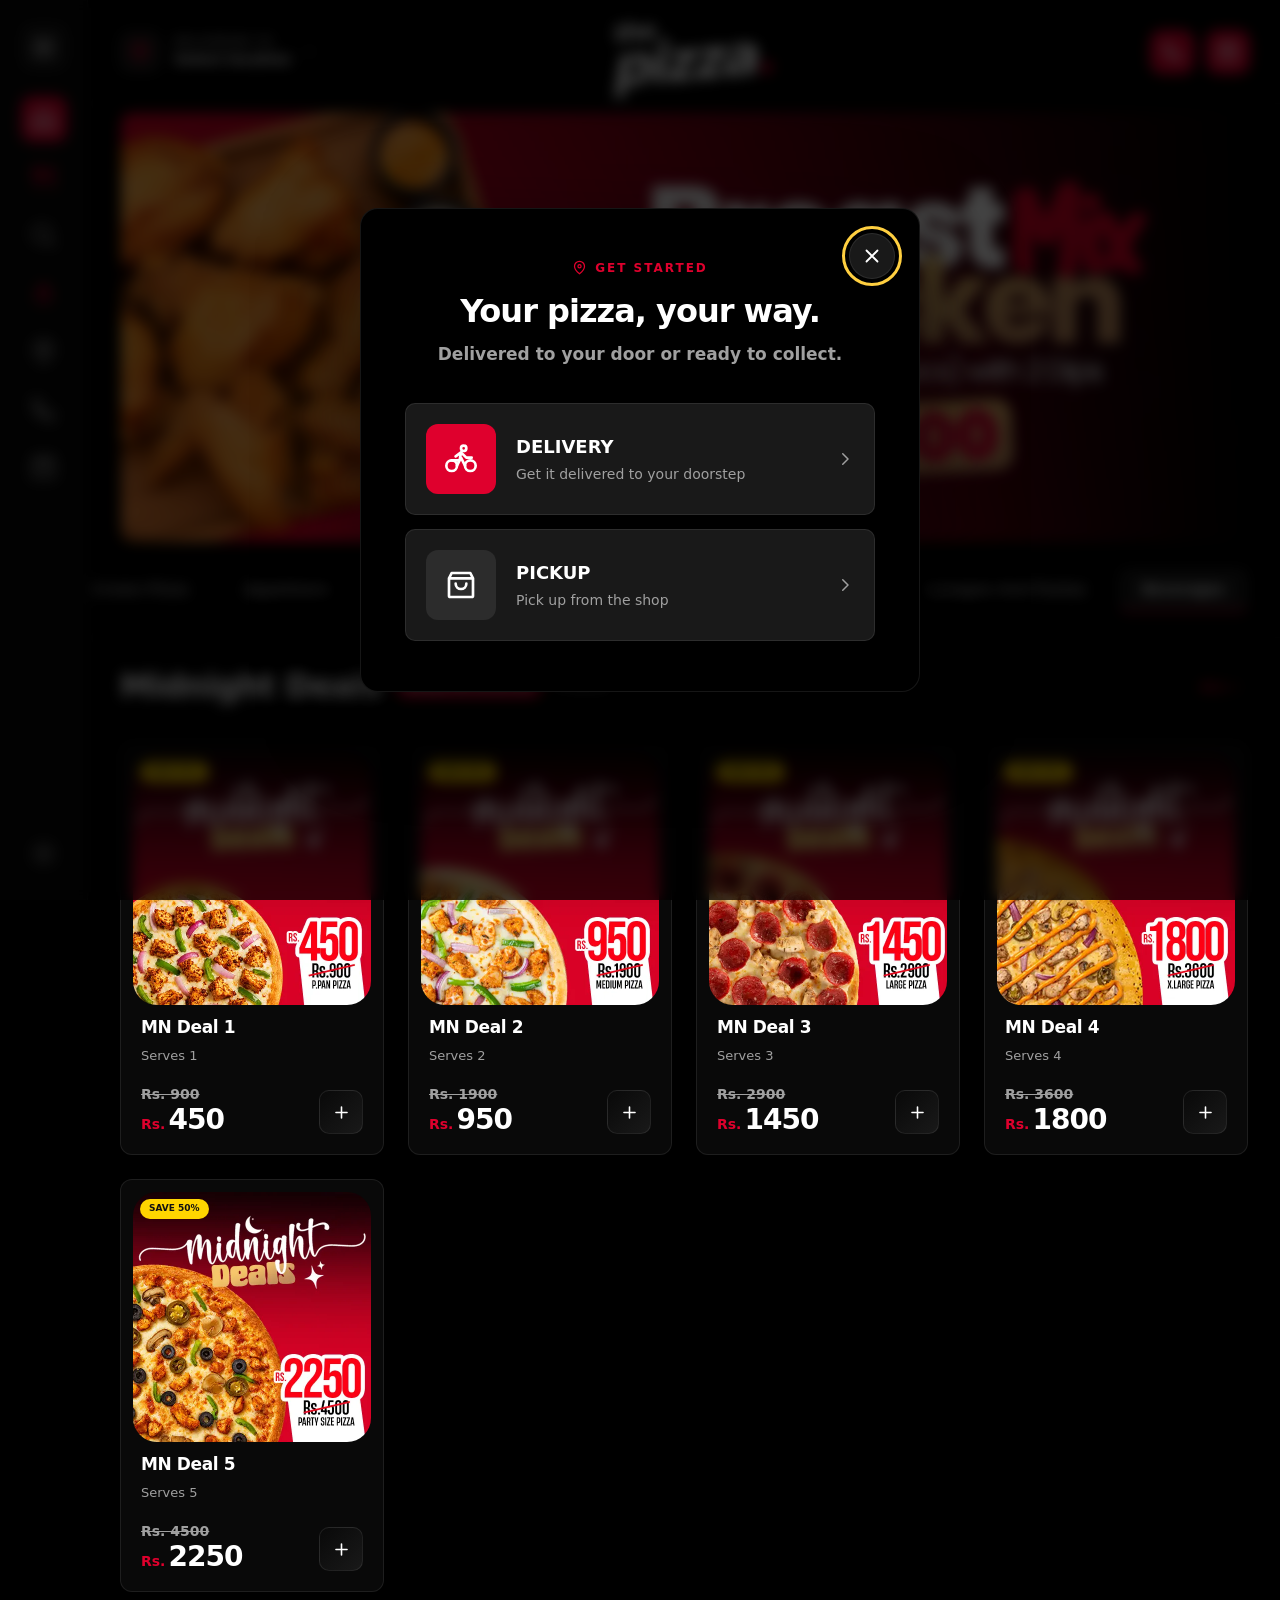
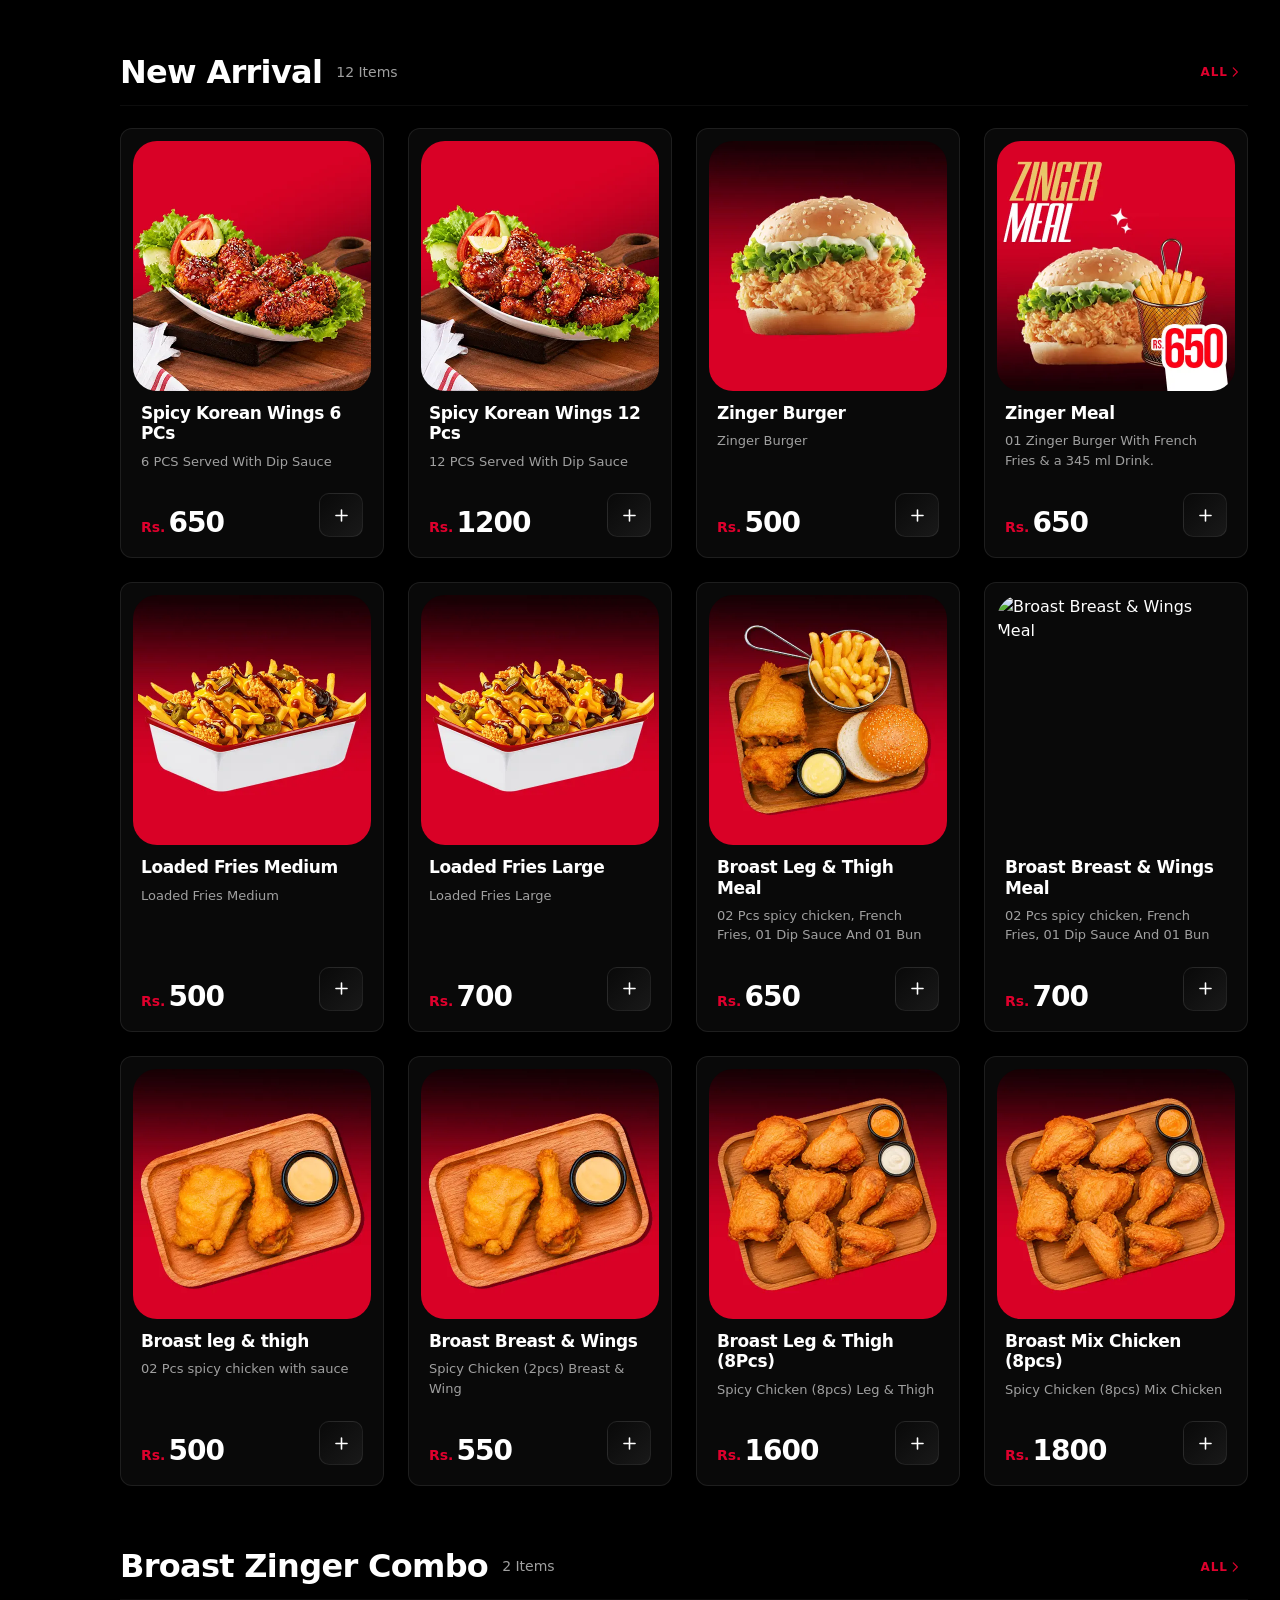
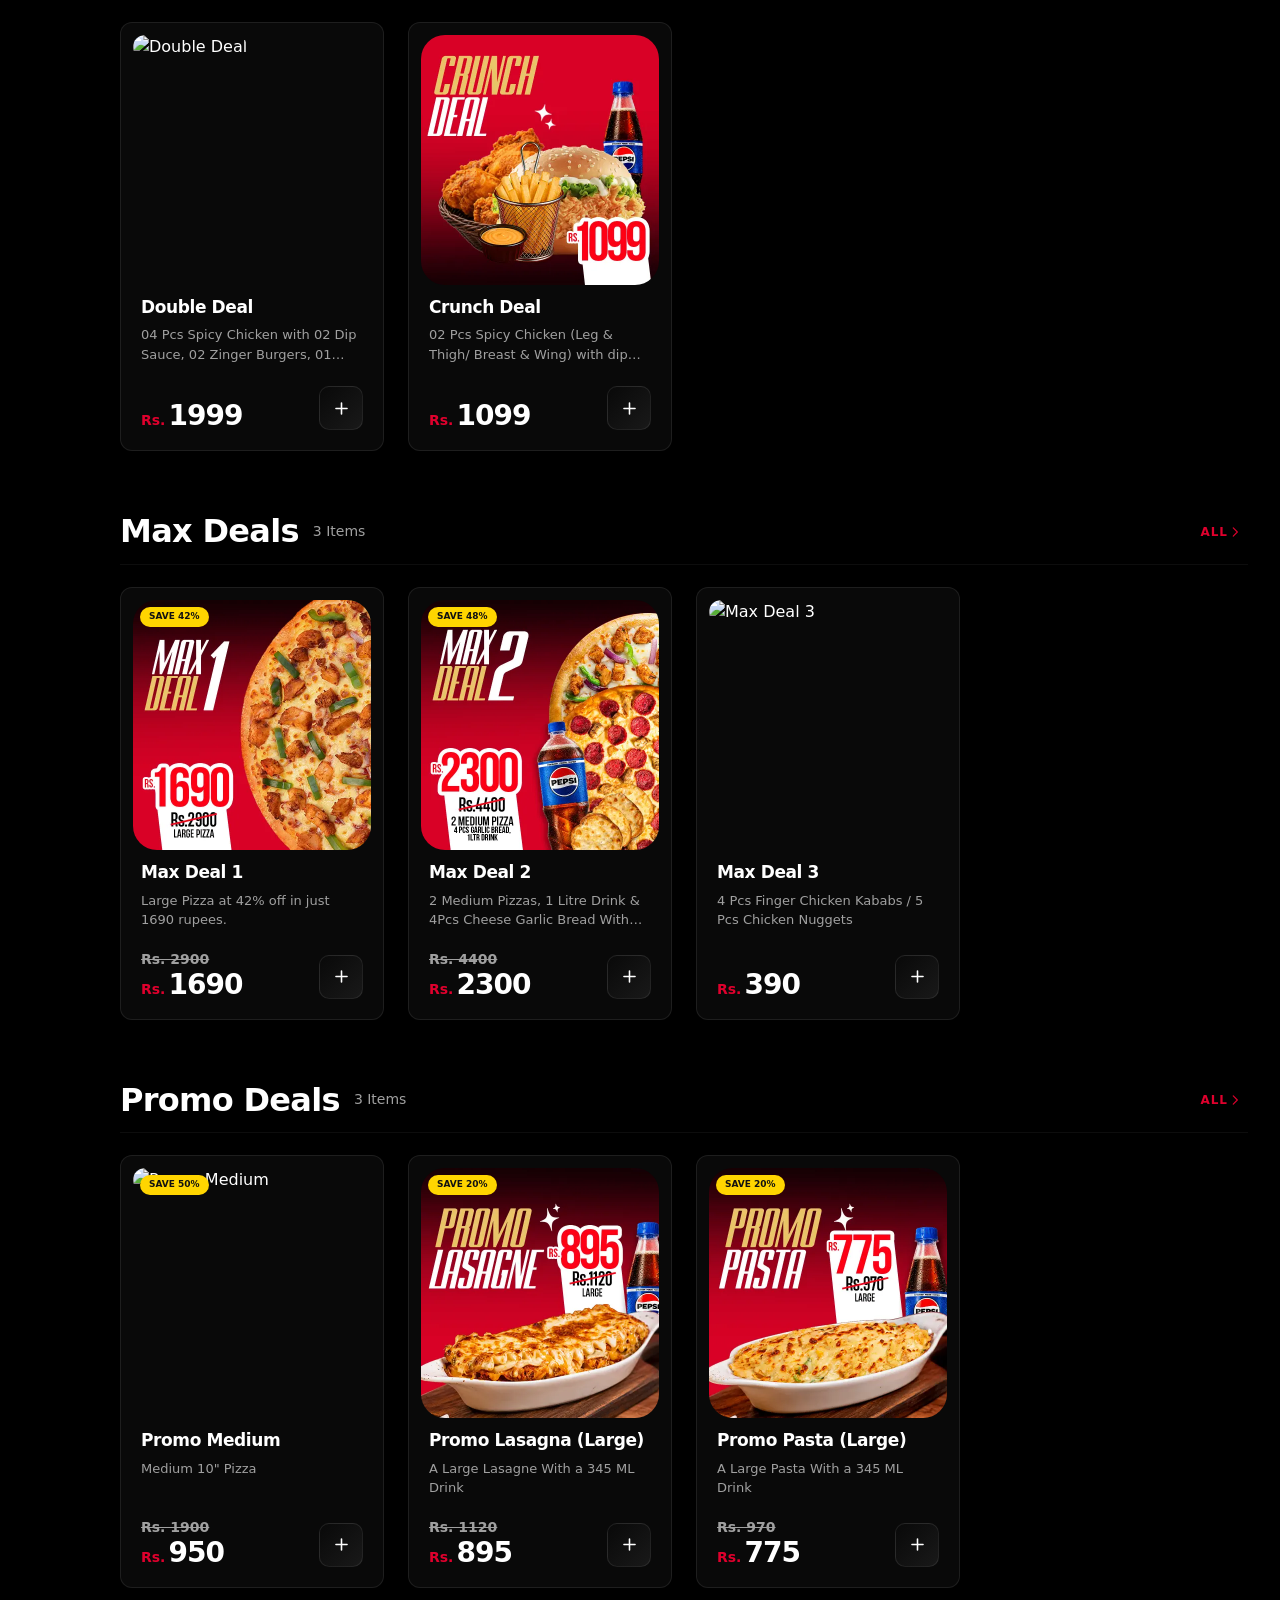
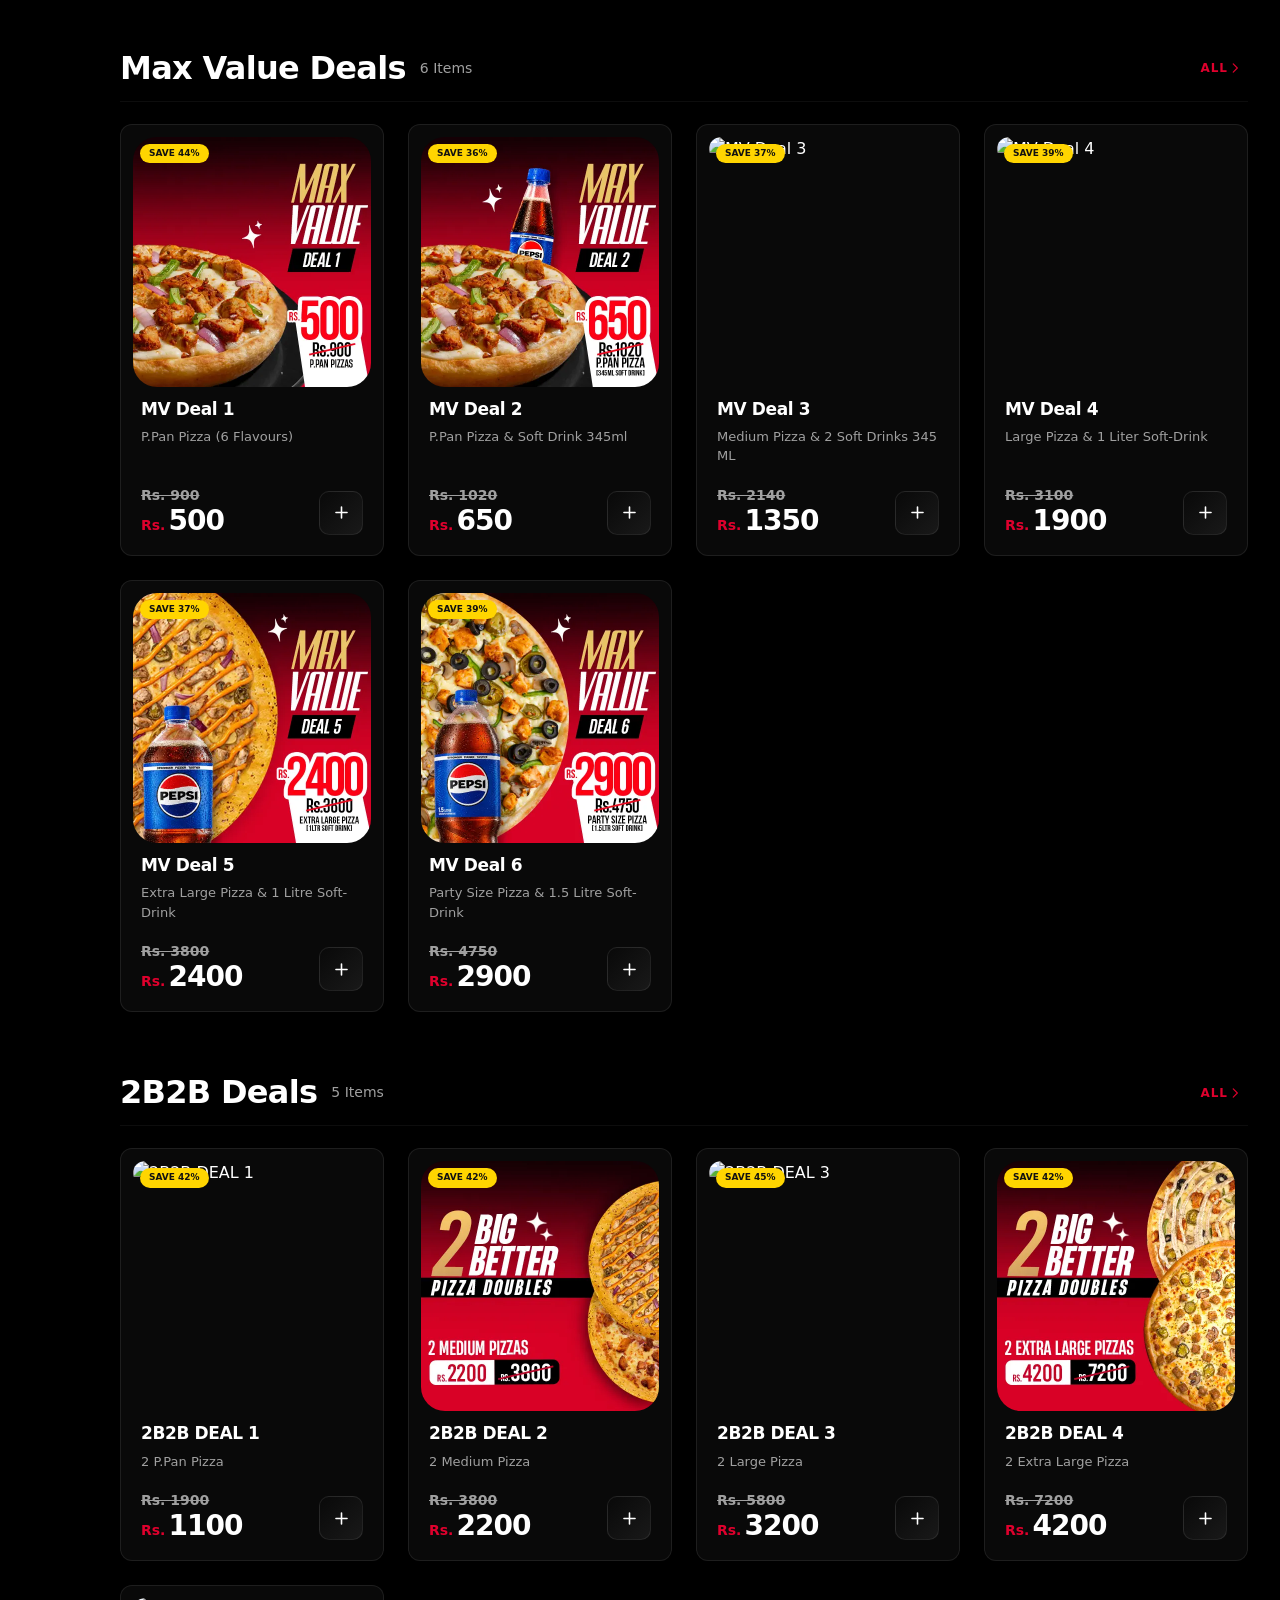
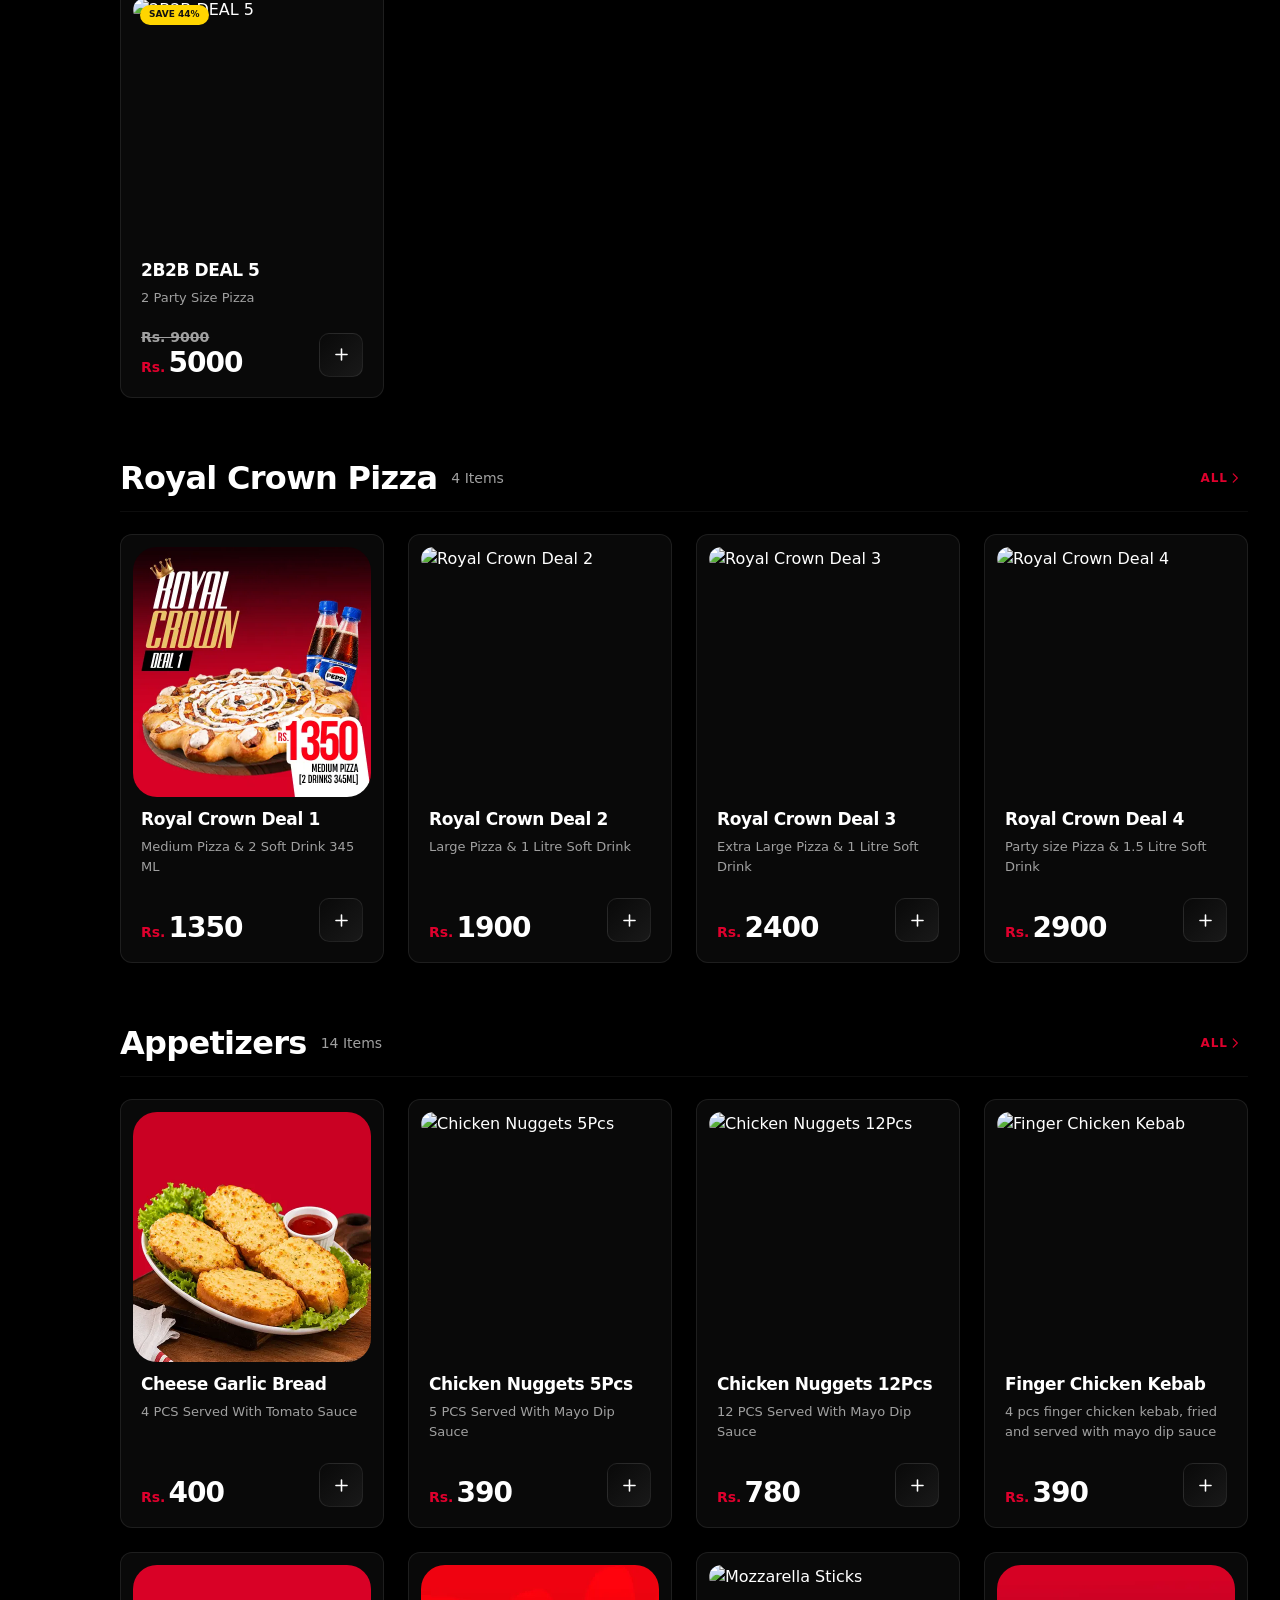
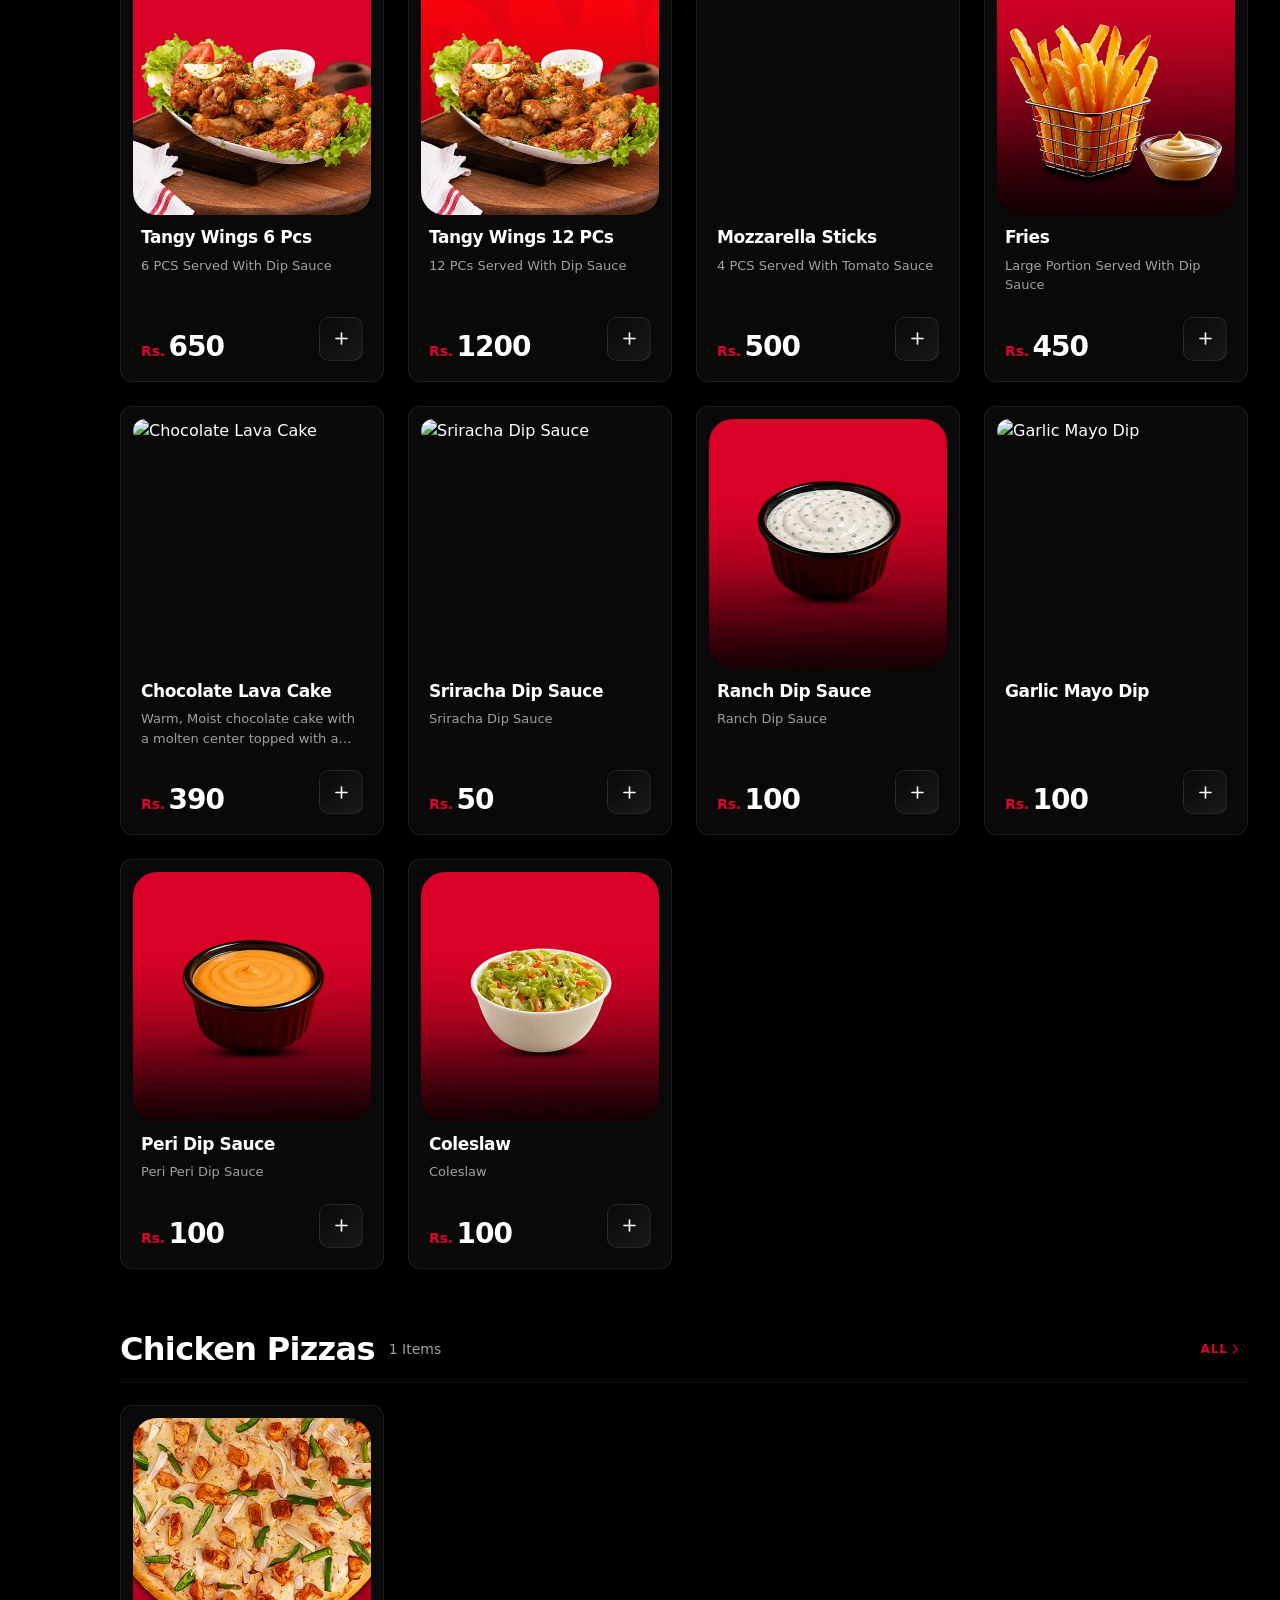
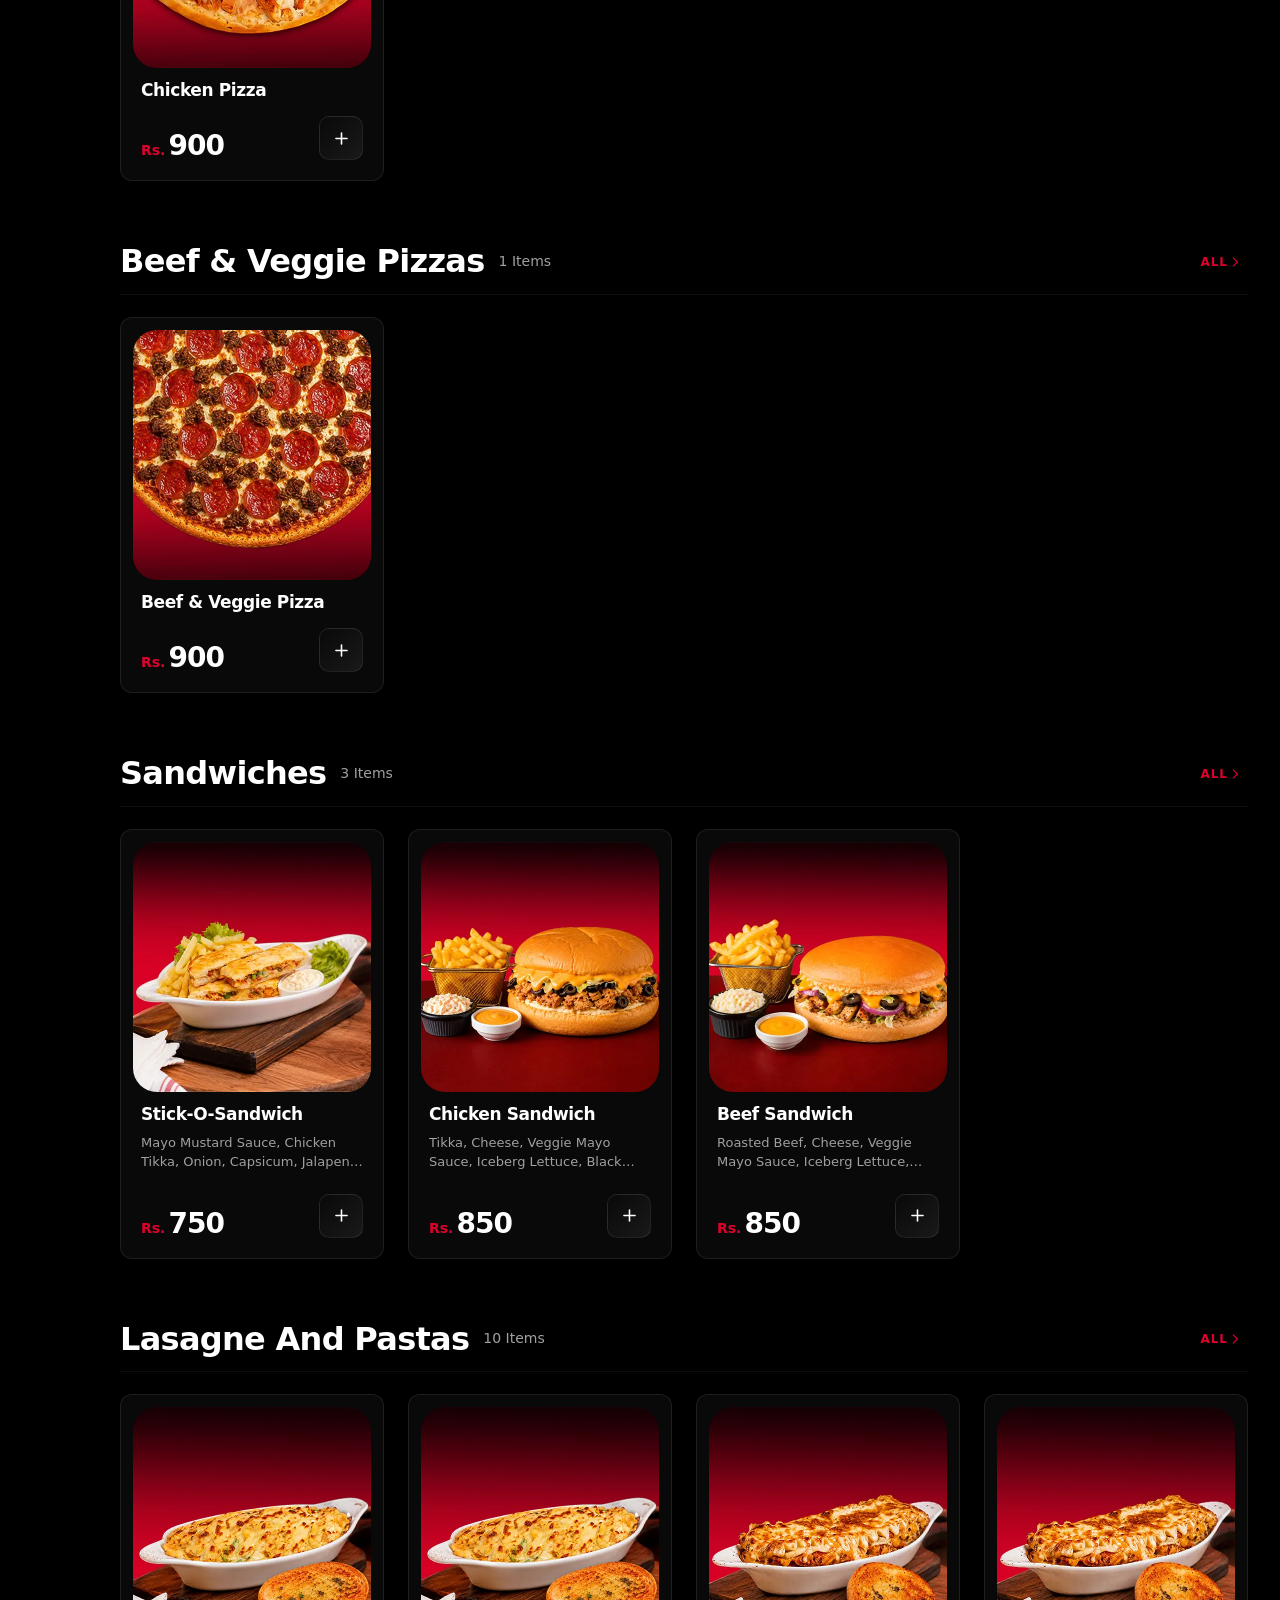
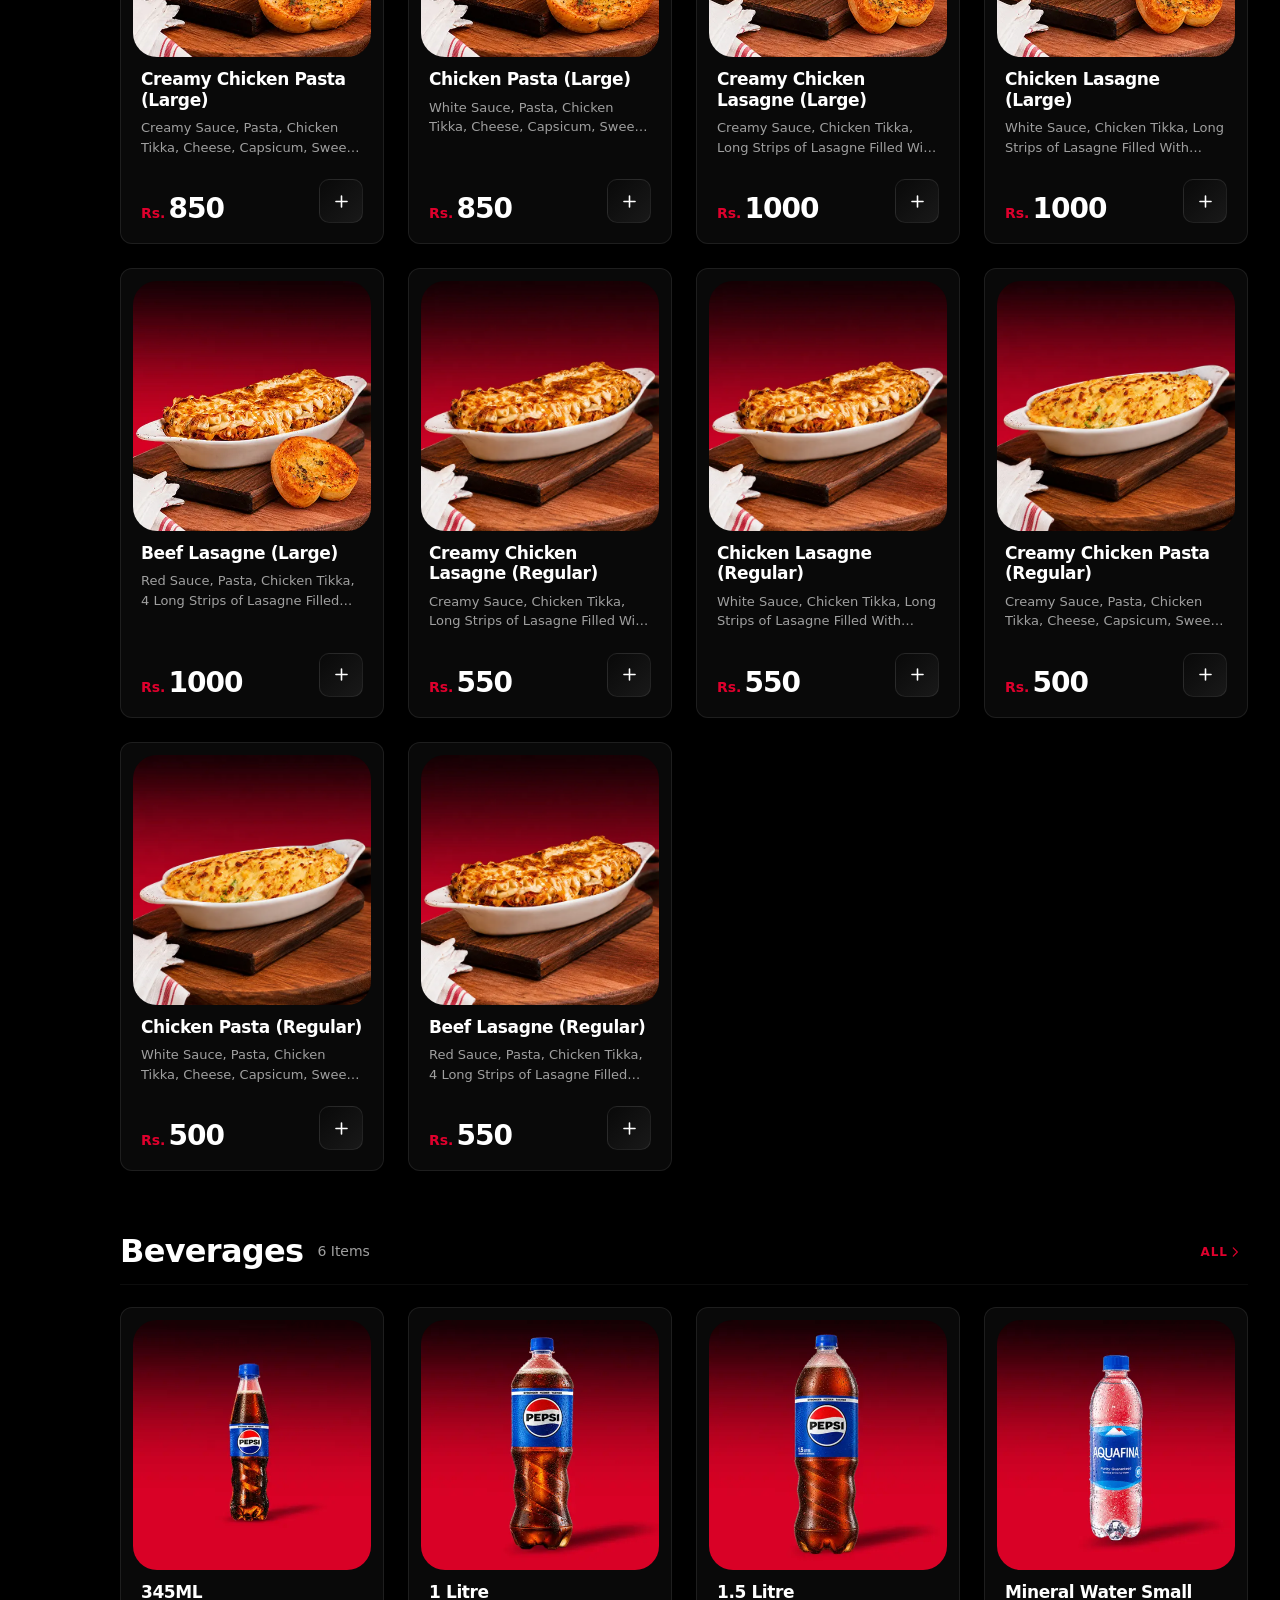
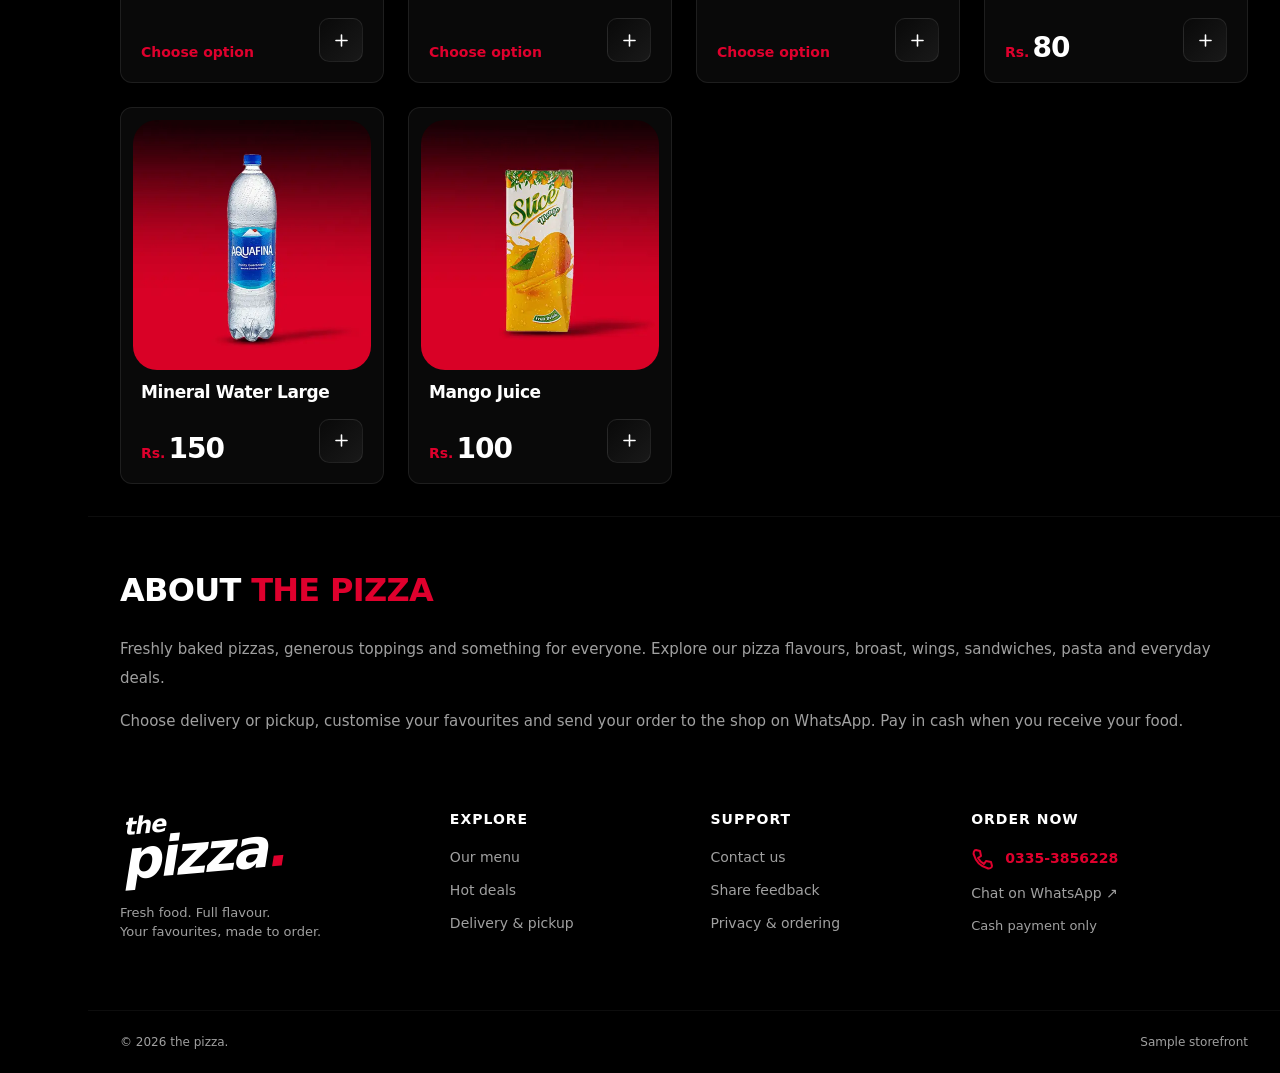
==== commit 540b49e2: "Update index.html" ====
--- a/website/index.html
+++ b/website/index.html
@@ -1,15 +1,15 @@
-<!doctype html><html lang="en" data-theme="dark"><head><meta charset="UTF-8"><meta name="viewport" content="width=device-width,initial-scale=1"><meta name="theme-color" content="#d90126"><title>the pizza — Order online</title><meta name="description" content="Pizzas, deals, wings and more. Order the pizza for delivery or pickup and send your order on WhatsApp."><link rel="icon" href="data:image/svg+xml,%3Csvg xmlns='http://www.w3.org/2000/svg' viewBox='0 0 40 40'%3E%3Crect width='40' height='40' rx='12' fill='%23d90126'/%3E%3Ctext x='11' y='29' font-family='Arial' font-size='30' font-weight='900' fill='white'%3Ep%3C/text%3E%3C/svg%3E"><link rel="stylesheet" href="assets/leaflet.css"><link rel="stylesheet" href="styles.css"><script src="assets/leaflet.js" defer></script><script src="config.js" defer></script><script src="catalog.js" defer></script><script src="order-core.js" defer></script><script src="demo-store.js" defer></script><script src="app.js" defer></script></head><body><div class="demo-notice">DEMO MENU · WhatsApp checkout enabled · Orders are confirmed by the shop.</div>
-<a class="skip" href="#menu">Skip to menu</a><aside class="rail" aria-label="Quick navigation"><button class="rail-menu" data-action="sidebar" aria-label="Open sidebar" data-icon="menu"></button><nav><button class="active" data-action="home" aria-label="Home" data-icon="home"></button><button data-action="menu" aria-label="Menu" data-icon="utensils"></button><button data-action="search" aria-label="Search" data-icon="search"></button><button data-action="deals" aria-label="Hot deals" data-icon="flame"></button><button data-action="location" aria-label="Location" data-icon="pin"></button><button data-action="support" aria-label="Support and contact" data-icon="phone"></button><button data-action="cart" aria-label="Open cart" data-icon="bag"></button></nav><button class="theme-toggle" aria-label="Switch to light mode" data-icon="sun"></button></aside>
-<div class="page"><header class="header"><button class="mobile-menu" data-action="sidebar" aria-label="Open sidebar" data-icon="menu"></button><a class="brand" href="#" aria-label="the pizza home"><span>the</span><strong>pizza<span>.</span></strong></a><button class="location-button" data-action="location"><span class="location-icon" data-icon="pin"></span><span><small id="service-label">DELIVERING TO</small><strong id="location-label">Select location</strong></span><span data-icon="chevron-down"></span></button><div class="header-actions"><a class="phone-badge" href="tel:03353856228" aria-label="Call the pizza" title="Call the pizza"><span data-icon="phone"></span></a><button class="cart-header" data-action="cart" aria-label="Open cart"><span data-icon="bag"></span><span class="cart-count" hidden>0</span></button></div></header>
-<main><section class="banner" aria-label="Featured offers"><button id="banner-product" aria-label="View featured offer"><img id="banner-image" src="assets/banner-1.webp" alt="Broast mix chicken offer" fetchpriority="high" width="1920" height="732"></button><button class="banner-arrow previous" id="banner-prev" aria-label="Previous banner" data-icon="chevron-left"></button><button class="banner-arrow next" id="banner-next" aria-label="Next banner" data-icon="chevron-right"></button><div id="banner-dots" class="banner-dots"></div></section><nav id="categories" class="categories" aria-label="Menu categories"></nav><div id="menu"><div id="catalog"></div></div></main>
-<footer><section class="about"><h2>ABOUT <span>THE PIZZA</span></h2><p>Freshly baked pizzas, generous toppings and something for everyone. Explore our pizza flavours, broast, wings, sandwiches, pasta and everyday deals.</p><p>Choose delivery or pickup, customise your favourites and send your order to the shop on WhatsApp. Pay in cash when you receive your food.</p></section><div class="footer-grid"><div><a class="brand" href="#"><span>the</span><strong>pizza<span>.</span></strong></a><p>Fresh food. Full flavour.<br>Your favourites, made to order.</p></div><div><h3>EXPLORE</h3><button data-action="menu">Our menu</button><button data-action="deals">Hot deals</button><button data-action="location">Delivery & pickup</button></div><div><h3>SUPPORT</h3><button data-action="support">Contact us</button><button data-action="feedback">Share feedback</button><button data-action="privacy">Privacy & ordering</button></div><div><h3>ORDER NOW</h3><a class="footer-phone" href="tel:03353856228"><span data-icon="phone"></span>0335-3856228</a><a href="https://wa.me/923353856228" target="_blank" rel="noopener">Chat on WhatsApp ↗</a><p>Cash payment only</p></div></div><div class="copyright">© <span id="year"></span> the pizza. <span>Sample storefront</span></div></footer></div>
-<nav class="mobile-nav" aria-label="Mobile navigation"><button class="active" data-action="home" aria-label="Home" data-icon="home"></button><button data-action="menu" aria-label="Menu" data-icon="utensils"></button><button class="mobile-cart" data-action="cart" aria-label="Open cart"><span data-icon="bag"></span><span class="cart-count" hidden>0</span></button><button data-action="deals" aria-label="Hot deals" data-icon="flame"></button><button data-action="sidebar" aria-label="Open sidebar" data-icon="menu"></button></nav>
-<dialog id="sidebar" class="sidebar" aria-label="Sidebar"><div class="sidebar-top"><a class="brand" href="#"><span>the</span><strong>pizza<span>.</span></strong></a><button data-close aria-label="Close sidebar" class="icon-button" data-icon="close"></button></div><div class="sidebar-links"><button data-action="search"><span data-icon="search"></span>Search<span data-icon="chevron-right"></span></button><button data-action="location"><span data-icon="pin"></span>Our Location<span data-icon="chevron-right"></span></button><button data-action="support"><span data-icon="headphones"></span>Support & Contact<span data-icon="chevron-right"></span></button><button data-action="feedback"><span data-icon="message"></span>Share Feedback<span data-icon="chevron-right"></span></button><button class="theme-toggle theme-row" aria-label="Switch to light mode"><span data-icon="sun"></span><span><strong id="theme-name">Dark Mode</strong><small id="theme-status">ENABLED</small></span><span class="switch"></span></button></div><div class="sidebar-contact"><h4>LET'S TALK PIZZA</h4><a href="tel:03353856228"><span data-icon="phone"></span>0335-3856228</a><a href="https://wa.me/923353856228" target="_blank" rel="noopener"><span data-icon="message"></span>WHATSAPP</a></div><div class="sidebar-bottom"><button data-action="cart" class="primary"><span data-icon="bag"></span>VIEW YOUR ORDER</button><small>THE PIZZA · CASH PAYMENT ONLY</small></div></dialog>
-<dialog id="service-dialog" class="service-dialog" aria-labelledby="service-title"><button data-close class="close-corner icon-button" aria-label="Close order type" data-icon="close"></button><span class="eyebrow"><span data-icon="pin"></span>GET STARTED</span><h2 id="service-title">Your pizza, your way.</h2><p>Delivered to your door or ready to collect.</p><button class="service-option" data-service="delivery"><span class="service-icon" data-icon="bike"></span><span><strong>DELIVERY</strong><small>Get it delivered to your doorstep</small></span><span data-icon="chevron-right"></span></button><button class="service-option" data-service="pickup"><span class="service-icon" data-icon="bag"></span><span><strong>PICKUP</strong><small>Pick up from the shop</small></span><span data-icon="chevron-right"></span></button></dialog>
-<dialog id="location-dialog" class="location-dialog" aria-label="Choose location"><div class="map-panel"><div id="map" aria-label="Delivery location map"></div><button id="map-detect" class="icon-button" aria-label="Use my current location" data-icon="locate"></button><p id="map-status">Choose your location on the map or enter it manually.</p></div><div class="location-form"><div class="location-top"><button id="location-back" class="icon-button red-button" aria-label="Back to delivery or pickup" data-icon="arrow-left"></button><strong class="service-pill" id="location-service">Delivery</strong><button data-close class="icon-button" aria-label="Close location" data-icon="close"></button></div><button id="detect-location" class="primary full"><span data-icon="locate"></span>Detect My Location</button><button id="manual-location" class="manual-location"><span data-icon="pin"></span>Select Location Manually</button><form id="location-form"><div id="manual-fields" hidden><label>City<input name="city" required autocomplete="address-level2" placeholder="Enter your city" maxlength="60"></label><label>Area / neighbourhood<input name="area" required autocomplete="address-level3" placeholder="Enter your area" maxlength="100"></label><label id="location-address-label">Delivery address<input name="address" autocomplete="street-address" placeholder="House, street and nearby landmark" maxlength="250"></label></div><div id="pickup-info" hidden><h3 id="pickup-name"></h3><p id="pickup-address"></p></div><label>Phone Number<input name="phone" type="tel" inputmode="tel" autocomplete="tel" placeholder="03XX XXXXXXX" maxlength="16" required></label><p id="location-error" class="error" role="alert"></p><button type="submit" class="primary full"><span data-icon="send"></span>SAVE LOCATION</button><p class="privacy-hint">Your browser asks permission before sharing your location. You can always enter your address manually.</p></form></div></dialog>
-<dialog id="product-dialog" class="product-dialog" aria-label="Customise product"><button data-close class="product-close icon-button" aria-label="Close product" data-icon="close"></button><div id="product-content"></div></dialog>
-<dialog id="cart-dialog" class="cart-dialog" aria-labelledby="cart-title"><div class="dialog-head"><h2 id="cart-title">YOUR CART</h2><button data-close class="icon-button" aria-label="Close cart" data-icon="close"></button></div><div id="cart-content"></div></dialog>
-<dialog id="checkout-dialog" class="checkout-dialog" aria-labelledby="checkout-title"><div class="dialog-head"><h2 id="checkout-title">CHECKOUT</h2><button data-close class="icon-button" aria-label="Close checkout" data-icon="close"></button></div><form id="checkout-form"><div class="checkout-service"><strong id="checkout-service-label">Delivery</strong><button type="button" id="change-service">Change</button></div><label>Full name<input name="name" autocomplete="name" required maxlength="60" placeholder="Your full name"></label><label>Phone number<input name="phone" type="tel" autocomplete="tel" required maxlength="16" placeholder="03XX XXXXXXX"></label><div id="delivery-fields"><label>City / area<input name="area" autocomplete="address-level2" maxlength="160" required placeholder="City and neighbourhood"></label><label>Delivery address<textarea name="address" autocomplete="street-address" required minlength="8" maxlength="300" placeholder="House, street and landmark"></textarea></label></div><div id="checkout-pickup" hidden></div><label>Order instructions <span>(optional)</span><textarea name="notes" maxlength="300" placeholder="Anything we should know?"></textarea></label><div class="payment"><span data-icon="cash"></span><div><strong id="payment-label">Cash on delivery</strong><small>No online payment required</small></div><span class="checkmark">✓</span></div><div id="checkout-summary"></div><p class="privacy-hint">Your order is saved in this browser. Continue to WhatsApp, then tap <strong>Send</strong> to share it with the shop. Availability and timing must be confirmed by the shop.</p><p id="checkout-error" class="error" role="alert"></p><button type="submit" class="primary full"><span data-icon="message"></span>CONTINUE TO WHATSAPP</button></form></dialog>
-<dialog id="search-dialog" class="search-dialog" aria-label="Search menu"><div class="dialog-head"><h2>SEARCH MENU</h2><button data-close class="icon-button" aria-label="Close search" data-icon="close"></button></div><label class="search-field"><span data-icon="search"></span><input id="search" type="search" aria-label="Search products" placeholder="What are you craving?" autocomplete="off"></label><div id="search-results"></div></dialog>
-<dialog id="info-dialog" aria-labelledby="info-title"><div class="dialog-head"><h2 id="info-title"></h2><button data-close class="icon-button" aria-label="Close information" data-icon="close"></button></div><div id="info-content"></div></dialog><div id="toast" role="status" aria-live="polite"></div><noscript>Please enable JavaScript to order, or call 03353856228.</noscript></body></html>
+<!doctype html><html lang="en" data-theme="dark"><head><meta charset="UTF-8"><meta name="viewport" content="width=device-width,initial-scale=1"><meta name="theme-color" content="#d90126"><title>the pizza — Order online</title><meta name="description" content="Pizzas, deals, wings and more. Order the pizza for delivery or pickup and send your order on WhatsApp."><link rel="icon" href="data:image/svg+xml,%3Csvg xmlns='http://www.w3.org/2000/svg' viewBox='0 0 40 40'%3E%3Crect width='40' height='40' rx='12' fill='%23d90126'/%3E%3Ctext x='11' y='29' font-family='Arial' font-size='30' font-weight='900' fill='white'%3Ep%3C/text%3E%3C/svg%3E"><link rel="stylesheet" href="assets/leaflet.css"><link rel="stylesheet" href="styles.css"><script src="assets/leaflet.js" defer></script><script src="config.js" defer></script><script src="catalog.js" defer></script><script src="order-core.js" defer></script><script src="demo-store.js" defer></script><script src="app.js" defer></script></head><body>
+<a class="skip" href="#menu">Skip to menu</a><aside class="rail" aria-label="Quick navigation"><button class="rail-menu" data-action="sidebar" aria-label="Open sidebar" data-icon="menu"></button><nav><button class="active" data-action="home" aria-label="Home" data-icon="home"></button><button data-action="menu" aria-label="Menu" data-icon="utensils"></button><button data-action="search" aria-label="Search" data-icon="search"></button><button data-action="deals" aria-label="Hot deals" data-icon="flame"></button><button data-action="location" aria-label="Location" data-icon="pin"></button><button data-action="support" aria-label="Support and contact" data-icon="phone"></button><button data-action="cart" aria-label="Open cart" data-icon="bag"></button></nav><button class="theme-toggle" aria-label="Switch to light mode" data-icon="sun"></button></aside>
+<div class="page"><header class="header"><button class="mobile-menu" data-action="sidebar" aria-label="Open sidebar" data-icon="menu"></button><a class="brand" href="#" aria-label="the pizza home"><span>the</span><strong>pizza<span>.</span></strong></a><button class="location-button" data-action="location"><span class="location-icon" data-icon="pin"></span><span><small id="service-label">DELIVERING TO</small><strong id="location-label">Select location</strong></span><span data-icon="chevron-down"></span></button><div class="header-actions"><a class="phone-badge" href="tel:03353856228" aria-label="Call the pizza" title="Call the pizza"><span data-icon="phone"></span></a><button class="cart-header" data-action="cart" aria-label="Open cart"><span data-icon="bag"></span><span class="cart-count" hidden>0</span></button></div></header>
+<main><section class="banner" aria-label="Featured offers"><button id="banner-product" aria-label="View featured offer"><img id="banner-image" src="assets/banner-1.webp" alt="Broast mix chicken offer" fetchpriority="high" width="1920" height="732"></button><button class="banner-arrow previous" id="banner-prev" aria-label="Previous banner" data-icon="chevron-left"></button><button class="banner-arrow next" id="banner-next" aria-label="Next banner" data-icon="chevron-right"></button><div id="banner-dots" class="banner-dots"></div></section><nav id="categories" class="categories" aria-label="Menu categories"></nav><div id="menu"><div id="catalog"></div></div></main>
+<footer><section class="about"><h2>ABOUT <span>THE PIZZA</span></h2><p>Freshly baked pizzas, generous toppings and something for everyone. Explore our pizza flavours, broast, wings, sandwiches, pasta and everyday deals.</p><p>Choose delivery or pickup, customise your favourites and send your order to the shop on WhatsApp. Pay in cash when you receive your food.</p></section><div class="footer-grid"><div><a class="brand" href="#"><span>the</span><strong>pizza<span>.</span></strong></a><p>Fresh food. Full flavour.<br>Your favourites, made to order.</p></div><div><h3>EXPLORE</h3><button data-action="menu">Our menu</button><button data-action="deals">Hot deals</button><button data-action="location">Delivery & pickup</button></div><div><h3>SUPPORT</h3><button data-action="support">Contact us</button><button data-action="feedback">Share feedback</button><button data-action="privacy">Privacy & ordering</button></div><div><h3>ORDER NOW</h3><a class="footer-phone" href="tel:03353856228"><span data-icon="phone"></span>0335-3856228</a><a href="https://wa.me/923353856228" target="_blank" rel="noopener">Chat on WhatsApp ↗</a><p>Cash payment only</p></div></div><div class="copyright">© <span id="year"></span> the pizza. <span>Sample storefront</span></div></footer></div>
+<nav class="mobile-nav" aria-label="Mobile navigation"><button class="active" data-action="home" aria-label="Home" data-icon="home"></button><button data-action="menu" aria-label="Menu" data-icon="utensils"></button><button class="mobile-cart" data-action="cart" aria-label="Open cart"><span data-icon="bag"></span><span class="cart-count" hidden>0</span></button><button data-action="deals" aria-label="Hot deals" data-icon="flame"></button><button data-action="sidebar" aria-label="Open sidebar" data-icon="menu"></button></nav>
+<dialog id="sidebar" class="sidebar" aria-label="Sidebar"><div class="sidebar-top"><a class="brand" href="#"><span>the</span><strong>pizza<span>.</span></strong></a><button data-close aria-label="Close sidebar" class="icon-button" data-icon="close"></button></div><div class="sidebar-links"><button data-action="search"><span data-icon="search"></span>Search<span data-icon="chevron-right"></span></button><button data-action="location"><span data-icon="pin"></span>Our Location<span data-icon="chevron-right"></span></button><button data-action="support"><span data-icon="headphones"></span>Support & Contact<span data-icon="chevron-right"></span></button><button data-action="feedback"><span data-icon="message"></span>Share Feedback<span data-icon="chevron-right"></span></button><button class="theme-toggle theme-row" aria-label="Switch to light mode"><span data-icon="sun"></span><span><strong id="theme-name">Dark Mode</strong><small id="theme-status">ENABLED</small></span><span class="switch"></span></button></div><div class="sidebar-contact"><h4>LET'S TALK PIZZA</h4><a href="tel:03353856228"><span data-icon="phone"></span>0335-3856228</a><a href="https://wa.me/923353856228" target="_blank" rel="noopener"><span data-icon="message"></span>WHATSAPP</a></div><div class="sidebar-bottom"><button data-action="cart" class="primary"><span data-icon="bag"></span>VIEW YOUR ORDER</button><small>THE PIZZA · CASH PAYMENT ONLY</small></div></dialog>
+<dialog id="service-dialog" class="service-dialog" aria-labelledby="service-title"><button data-close class="close-corner icon-button" aria-label="Close order type" data-icon="close"></button><span class="eyebrow"><span data-icon="pin"></span>GET STARTED</span><h2 id="service-title">Your pizza, your way.</h2><p>Delivered to your door or ready to collect.</p><button class="service-option" data-service="delivery"><span class="service-icon" data-icon="bike"></span><span><strong>DELIVERY</strong><small>Get it delivered to your doorstep</small></span><span data-icon="chevron-right"></span></button><button class="service-option" data-service="pickup"><span class="service-icon" data-icon="bag"></span><span><strong>PICKUP</strong><small>Pick up from the shop</small></span><span data-icon="chevron-right"></span></button></dialog>
+<dialog id="location-dialog" class="location-dialog" aria-label="Choose location"><div class="map-panel"><div id="map" aria-label="Delivery location map"></div><button id="map-detect" class="icon-button" aria-label="Use my current location" data-icon="locate"></button><p id="map-status">Choose your location on the map or enter it manually.</p></div><div class="location-form"><div class="location-top"><button id="location-back" class="icon-button red-button" aria-label="Back to delivery or pickup" data-icon="arrow-left"></button><strong class="service-pill" id="location-service">Delivery</strong><button data-close class="icon-button" aria-label="Close location" data-icon="close"></button></div><button id="detect-location" class="primary full"><span data-icon="locate"></span>Detect My Location</button><button id="manual-location" class="manual-location"><span data-icon="pin"></span>Select Location Manually</button><form id="location-form"><div id="manual-fields" hidden><label>City<input name="city" required autocomplete="address-level2" placeholder="Enter your city" maxlength="60"></label><label>Area / neighbourhood<input name="area" required autocomplete="address-level3" placeholder="Enter your area" maxlength="100"></label><label id="location-address-label">Delivery address<input name="address" autocomplete="street-address" placeholder="House, street and nearby landmark" maxlength="250"></label></div><div id="pickup-info" hidden><h3 id="pickup-name"></h3><p id="pickup-address"></p></div><label>Phone Number<input name="phone" type="tel" inputmode="tel" autocomplete="tel" placeholder="03XX XXXXXXX" maxlength="16" required></label><p id="location-error" class="error" role="alert"></p><button type="submit" class="primary full"><span data-icon="send"></span>SAVE LOCATION</button><p class="privacy-hint">Your browser asks permission before sharing your location. You can always enter your address manually.</p></form></div></dialog>
+<dialog id="product-dialog" class="product-dialog" aria-label="Customise product"><button data-close class="product-close icon-button" aria-label="Close product" data-icon="close"></button><div id="product-content"></div></dialog>
+<dialog id="cart-dialog" class="cart-dialog" aria-labelledby="cart-title"><div class="dialog-head"><h2 id="cart-title">YOUR CART</h2><button data-close class="icon-button" aria-label="Close cart" data-icon="close"></button></div><div id="cart-content"></div></dialog>
+<dialog id="checkout-dialog" class="checkout-dialog" aria-labelledby="checkout-title"><div class="dialog-head"><h2 id="checkout-title">CHECKOUT</h2><button data-close class="icon-button" aria-label="Close checkout" data-icon="close"></button></div><form id="checkout-form"><div class="checkout-service"><strong id="checkout-service-label">Delivery</strong><button type="button" id="change-service">Change</button></div><label>Full name<input name="name" autocomplete="name" required maxlength="60" placeholder="Your full name"></label><label>Phone number<input name="phone" type="tel" autocomplete="tel" required maxlength="16" placeholder="03XX XXXXXXX"></label><div id="delivery-fields"><label>City / area<input name="area" autocomplete="address-level2" maxlength="160" required placeholder="City and neighbourhood"></label><label>Delivery address<textarea name="address" autocomplete="street-address" required minlength="8" maxlength="300" placeholder="House, street and landmark"></textarea></label></div><div id="checkout-pickup" hidden></div><label>Order instructions <span>(optional)</span><textarea name="notes" maxlength="300" placeholder="Anything we should know?"></textarea></label><div class="payment"><span data-icon="cash"></span><div><strong id="payment-label">Cash on delivery</strong><small>No online payment required</small></div><span class="checkmark">✓</span></div><div id="checkout-summary"></div><p class="privacy-hint">Your order is saved in this browser. Continue to WhatsApp, then tap <strong>Send</strong> to share it with the shop. Availability and timing must be confirmed by the shop.</p><p id="checkout-error" class="error" role="alert"></p><button type="submit" class="primary full"><span data-icon="message"></span>CONTINUE TO WHATSAPP</button></form></dialog>
+<dialog id="search-dialog" class="search-dialog" aria-label="Search menu"><div class="dialog-head"><h2>SEARCH MENU</h2><button data-close class="icon-button" aria-label="Close search" data-icon="close"></button></div><label class="search-field"><span data-icon="search"></span><input id="search" type="search" aria-label="Search products" placeholder="What are you craving?" autocomplete="off"></label><div id="search-results"></div></dialog>
+<dialog id="info-dialog" aria-labelledby="info-title"><div class="dialog-head"><h2 id="info-title"></h2><button data-close class="icon-button" aria-label="Close information" data-icon="close"></button></div><div id="info-content"></div></dialog><div id="toast" role="status" aria-live="polite"></div><noscript>Please enable JavaScript to order, or call 03353856228.</noscript></body></html>
 
--- a/website/assets/leaflet.css
+++ b/website/assets/leaflet.css
@@ -0,0 +1,661 @@
+/* required styles */
+
+.leaflet-pane,
+.leaflet-tile,
+.leaflet-marker-icon,
+.leaflet-marker-shadow,
+.leaflet-tile-container,
+.leaflet-pane > svg,
+.leaflet-pane > canvas,
+.leaflet-zoom-box,
+.leaflet-image-layer,
+.leaflet-layer {
+	position: absolute;
+	left: 0;
+	top: 0;
+	}
+.leaflet-container {
+	overflow: hidden;
+	}
+.leaflet-tile,
+.leaflet-marker-icon,
+.leaflet-marker-shadow {
+	-webkit-user-select: none;
+	   -moz-user-select: none;
+	        user-select: none;
+	  -webkit-user-drag: none;
+	}
+/* Prevents IE11 from highlighting tiles in blue */
+.leaflet-tile::selection {
+	background: transparent;
+}
+/* Safari renders non-retina tile on retina better with this, but Chrome is worse */
+.leaflet-safari .leaflet-tile {
+	image-rendering: -webkit-optimize-contrast;
+	}
+/* hack that prevents hw layers "stretching" when loading new tiles */
+.leaflet-safari .leaflet-tile-container {
+	width: 1600px;
+	height: 1600px;
+	-webkit-transform-origin: 0 0;
+	}
+.leaflet-marker-icon,
+.leaflet-marker-shadow {
+	display: block;
+	}
+/* .leaflet-container svg: reset svg max-width decleration shipped in Joomla! (joomla.org) 3.x */
+/* .leaflet-container img: map is broken in FF if you have max-width: 100% on tiles */
+.leaflet-container .leaflet-overlay-pane svg {
+	max-width: none !important;
+	max-height: none !important;
+	}
+.leaflet-container .leaflet-marker-pane img,
+.leaflet-container .leaflet-shadow-pane img,
+.leaflet-container .leaflet-tile-pane img,
+.leaflet-container img.leaflet-image-layer,
+.leaflet-container .leaflet-tile {
+	max-width: none !important;
+	max-height: none !important;
+	width: auto;
+	padding: 0;
+	}
+
+.leaflet-container img.leaflet-tile {
+	/* See: https://bugs.chromium.org/p/chromium/issues/detail?id=600120 */
+	mix-blend-mode: plus-lighter;
+}
+
+.leaflet-container.leaflet-touch-zoom {
+	-ms-touch-action: pan-x pan-y;
+	touch-action: pan-x pan-y;
+	}
+.leaflet-container.leaflet-touch-drag {
+	-ms-touch-action: pinch-zoom;
+	/* Fallback for FF which doesn't support pinch-zoom */
+	touch-action: none;
+	touch-action: pinch-zoom;
+}
+.leaflet-container.leaflet-touch-drag.leaflet-touch-zoom {
+	-ms-touch-action: none;
+	touch-action: none;
+}
+.leaflet-container {
+	-webkit-tap-highlight-color: transparent;
+}
+.leaflet-container a {
+	-webkit-tap-highlight-color: rgba(51, 181, 229, 0.4);
+}
+.leaflet-tile {
+	filter: inherit;
+	visibility: hidden;
+	}
+.leaflet-tile-loaded {
+	visibility: inherit;
+	}
+.leaflet-zoom-box {
+	width: 0;
+	height: 0;
+	-moz-box-sizing: border-box;
+	     box-sizing: border-box;
+	z-index: 800;
+	}
+/* workaround for https://bugzilla.mozilla.org/show_bug.cgi?id=888319 */
+.leaflet-overlay-pane svg {
+	-moz-user-select: none;
+	}
+
+.leaflet-pane         { z-index: 400; }
+
+.leaflet-tile-pane    { z-index: 200; }
+.leaflet-overlay-pane { z-index: 400; }
+.leaflet-shadow-pane  { z-index: 500; }
+.leaflet-marker-pane  { z-index: 600; }
+.leaflet-tooltip-pane   { z-index: 650; }
+.leaflet-popup-pane   { z-index: 700; }
+
+.leaflet-map-pane canvas { z-index: 100; }
+.leaflet-map-pane svg    { z-index: 200; }
+
+.leaflet-vml-shape {
+	width: 1px;
+	height: 1px;
+	}
+.lvml {
+	behavior: url(#default#VML);
+	display: inline-block;
+	position: absolute;
+	}
+
+
+/* control positioning */
+
+.leaflet-control {
+	position: relative;
+	z-index: 800;
+	pointer-events: visiblePainted; /* IE 9-10 doesn't have auto */
+	pointer-events: auto;
+	}
+.leaflet-top,
+.leaflet-bottom {
+	position: absolute;
+	z-index: 1000;
+	pointer-events: none;
+	}
+.leaflet-top {
+	top: 0;
+	}
+.leaflet-right {
+	right: 0;
+	}
+.leaflet-bottom {
+	bottom: 0;
+	}
+.leaflet-left {
+	left: 0;
+	}
+.leaflet-control {
+	float: left;
+	clear: both;
+	}
+.leaflet-right .leaflet-control {
+	float: right;
+	}
+.leaflet-top .leaflet-control {
+	margin-top: 10px;
+	}
+.leaflet-bottom .leaflet-control {
+	margin-bottom: 10px;
+	}
+.leaflet-left .leaflet-control {
+	margin-left: 10px;
+	}
+.leaflet-right .leaflet-control {
+	margin-right: 10px;
+	}
+
+
+/* zoom and fade animations */
+
+.leaflet-fade-anim .leaflet-popup {
+	opacity: 0;
+	-webkit-transition: opacity 0.2s linear;
+	   -moz-transition: opacity 0.2s linear;
+	        transition: opacity 0.2s linear;
+	}
+.leaflet-fade-anim .leaflet-map-pane .leaflet-popup {
+	opacity: 1;
+	}
+.leaflet-zoom-animated {
+	-webkit-transform-origin: 0 0;
+	    -ms-transform-origin: 0 0;
+	        transform-origin: 0 0;
+	}
+svg.leaflet-zoom-animated {
+	will-change: transform;
+}
+
+.leaflet-zoom-anim .leaflet-zoom-animated {
+	-webkit-transition: -webkit-transform 0.25s cubic-bezier(0,0,0.25,1);
+	   -moz-transition:    -moz-transform 0.25s cubic-bezier(0,0,0.25,1);
+	        transition:         transform 0.25s cubic-bezier(0,0,0.25,1);
+	}
+.leaflet-zoom-anim .leaflet-tile,
+.leaflet-pan-anim .leaflet-tile {
+	-webkit-transition: none;
+	   -moz-transition: none;
+	        transition: none;
+	}
+
+.leaflet-zoom-anim .leaflet-zoom-hide {
+	visibility: hidden;
+	}
+
+
+/* cursors */
+
+.leaflet-interactive {
+	cursor: pointer;
+	}
+.leaflet-grab {
+	cursor: -webkit-grab;
+	cursor:    -moz-grab;
+	cursor:         grab;
+	}
+.leaflet-crosshair,
+.leaflet-crosshair .leaflet-interactive {
+	cursor: crosshair;
+	}
+.leaflet-popup-pane,
+.leaflet-control {
+	cursor: auto;
+	}
+.leaflet-dragging .leaflet-grab,
+.leaflet-dragging .leaflet-grab .leaflet-interactive,
+.leaflet-dragging .leaflet-marker-draggable {
+	cursor: move;
+	cursor: -webkit-grabbing;
+	cursor:    -moz-grabbing;
+	cursor:         grabbing;
+	}
+
+/* marker & overlays interactivity */
+.leaflet-marker-icon,
+.leaflet-marker-shadow,
+.leaflet-image-layer,
+.leaflet-pane > svg path,
+.leaflet-tile-container {
+	pointer-events: none;
+	}
+
+.leaflet-marker-icon.leaflet-interactive,
+.leaflet-image-layer.leaflet-interactive,
+.leaflet-pane > svg path.leaflet-interactive,
+svg.leaflet-image-layer.leaflet-interactive path {
+	pointer-events: visiblePainted; /* IE 9-10 doesn't have auto */
+	pointer-events: auto;
+	}
+
+/* visual tweaks */
+
+.leaflet-container {
+	background: #ddd;
+	outline-offset: 1px;
+	}
+.leaflet-container a {
+	color: #0078A8;
+	}
+.leaflet-zoom-box {
+	border: 2px dotted #38f;
+	background: rgba(255,255,255,0.5);
+	}
+
+
+/* general typography */
+.leaflet-container {
+	font-family: "Helvetica Neue", Arial, Helvetica, sans-serif;
+	font-size: 12px;
+	font-size: 0.75rem;
+	line-height: 1.5;
+	}
+
+
+/* general toolbar styles */
+
+.leaflet-bar {
+	box-shadow: 0 1px 5px rgba(0,0,0,0.65);
+	border-radius: 4px;
+	}
+.leaflet-bar a {
+	background-color: #fff;
+	border-bottom: 1px solid #ccc;
+	width: 26px;
+	height: 26px;
+	line-height: 26px;
+	display: block;
+	text-align: center;
+	text-decoration: none;
+	color: black;
+	}
+.leaflet-bar a,
+.leaflet-control-layers-toggle {
+	background-position: 50% 50%;
+	background-repeat: no-repeat;
+	display: block;
+	}
+.leaflet-bar a:hover,
+.leaflet-bar a:focus {
+	background-color: #f4f4f4;
+	}
+.leaflet-bar a:first-child {
+	border-top-left-radius: 4px;
+	border-top-right-radius: 4px;
+	}
+.leaflet-bar a:last-child {
+	border-bottom-left-radius: 4px;
+	border-bottom-right-radius: 4px;
+	border-bottom: none;
+	}
+.leaflet-bar a.leaflet-disabled {
+	cursor: default;
+	background-color: #f4f4f4;
+	color: #bbb;
+	}
+
+.leaflet-touch .leaflet-bar a {
+	width: 30px;
+	height: 30px;
+	line-height: 30px;
+	}
+.leaflet-touch .leaflet-bar a:first-child {
+	border-top-left-radius: 2px;
+	border-top-right-radius: 2px;
+	}
+.leaflet-touch .leaflet-bar a:last-child {
+	border-bottom-left-radius: 2px;
+	border-bottom-right-radius: 2px;
+	}
+
+/* zoom control */
+
+.leaflet-control-zoom-in,
+.leaflet-control-zoom-out {
+	font: bold 18px 'Lucida Console', Monaco, monospace;
+	text-indent: 1px;
+	}
+
+.leaflet-touch .leaflet-control-zoom-in, .leaflet-touch .leaflet-control-zoom-out  {
+	font-size: 22px;
+	}
+
+
+/* layers control */
+
+.leaflet-control-layers {
+	box-shadow: 0 1px 5px rgba(0,0,0,0.4);
+	background: #fff;
+	border-radius: 5px;
+	}
+.leaflet-control-layers-toggle {
+	background-image: url(images/layers.png);
+	width: 36px;
+	height: 36px;
+	}
+.leaflet-retina .leaflet-control-layers-toggle {
+	background-image: url(images/layers-2x.png);
+	background-size: 26px 26px;
+	}
+.leaflet-touch .leaflet-control-layers-toggle {
+	width: 44px;
+	height: 44px;
+	}
+.leaflet-control-layers .leaflet-control-layers-list,
+.leaflet-control-layers-expanded .leaflet-control-layers-toggle {
+	display: none;
+	}
+.leaflet-control-layers-expanded .leaflet-control-layers-list {
+	display: block;
+	position: relative;
+	}
+.leaflet-control-layers-expanded {
+	padding: 6px 10px 6px 6px;
+	color: #333;
+	background: #fff;
+	}
+.leaflet-control-layers-scrollbar {
+	overflow-y: scroll;
+	overflow-x: hidden;
+	padding-right: 5px;
+	}
+.leaflet-control-layers-selector {
+	margin-top: 2px;
+	position: relative;
+	top: 1px;
+	}
+.leaflet-control-layers label {
+	display: block;
+	font-size: 13px;
+	font-size: 1.08333em;
+	}
+.leaflet-control-layers-separator {
+	height: 0;
+	border-top: 1px solid #ddd;
+	margin: 5px -10px 5px -6px;
+	}
+
+/* Default icon URLs */
+.leaflet-default-icon-path { /* used only in path-guessing heuristic, see L.Icon.Default */
+	background-image: url(images/marker-icon.png);
+	}
+
+
+/* attribution and scale controls */
+
+.leaflet-container .leaflet-control-attribution {
+	background: #fff;
+	background: rgba(255, 255, 255, 0.8);
+	margin: 0;
+	}
+.leaflet-control-attribution,
+.leaflet-control-scale-line {
+	padding: 0 5px;
+	color: #333;
+	line-height: 1.4;
+	}
+.leaflet-control-attribution a {
+	text-decoration: none;
+	}
+.leaflet-control-attribution a:hover,
+.leaflet-control-attribution a:focus {
+	text-decoration: underline;
+	}
+.leaflet-attribution-flag {
+	display: inline !important;
+	vertical-align: baseline !important;
+	width: 1em;
+	height: 0.6669em;
+	}
+.leaflet-left .leaflet-control-scale {
+	margin-left: 5px;
+	}
+.leaflet-bottom .leaflet-control-scale {
+	margin-bottom: 5px;
+	}
+.leaflet-control-scale-line {
+	border: 2px solid #777;
+	border-top: none;
+	line-height: 1.1;
+	padding: 2px 5px 1px;
+	white-space: nowrap;
+	-moz-box-sizing: border-box;
+	     box-sizing: border-box;
+	background: rgba(255, 255, 255, 0.8);
+	text-shadow: 1px 1px #fff;
+	}
+.leaflet-control-scale-line:not(:first-child) {
+	border-top: 2px solid #777;
+	border-bottom: none;
+	margin-top: -2px;
+	}
+.leaflet-control-scale-line:not(:first-child):not(:last-child) {
+	border-bottom: 2px solid #777;
+	}
+
+.leaflet-touch .leaflet-control-attribution,
+.leaflet-touch .leaflet-control-layers,
+.leaflet-touch .leaflet-bar {
+	box-shadow: none;
+	}
+.leaflet-touch .leaflet-control-layers,
+.leaflet-touch .leaflet-bar {
+	border: 2px solid rgba(0,0,0,0.2);
+	background-clip: padding-box;
+	}
+
+
+/* popup */
+
+.leaflet-popup {
+	position: absolute;
+	text-align: center;
+	margin-bottom: 20px;
+	}
+.leaflet-popup-content-wrapper {
+	padding: 1px;
+	text-align: left;
+	border-radius: 12px;
+	}
+.leaflet-popup-content {
+	margin: 13px 24px 13px 20px;
+	line-height: 1.3;
+	font-size: 13px;
+	font-size: 1.08333em;
+	min-height: 1px;
+	}
+.leaflet-popup-content p {
+	margin: 17px 0;
+	margin: 1.3em 0;
+	}
+.leaflet-popup-tip-container {
+	width: 40px;
+	height: 20px;
+	position: absolute;
+	left: 50%;
+	margin-top: -1px;
+	margin-left: -20px;
+	overflow: hidden;
+	pointer-events: none;
+	}
+.leaflet-popup-tip {
+	width: 17px;
+	height: 17px;
+	padding: 1px;
+
+	margin: -10px auto 0;
+	pointer-events: auto;
+
+	-webkit-transform: rotate(45deg);
+	   -moz-transform: rotate(45deg);
+	    -ms-transform: rotate(45deg);
+	        transform: rotate(45deg);
+	}
+.leaflet-popup-content-wrapper,
+.leaflet-popup-tip {
+	background: white;
+	color: #333;
+	box-shadow: 0 3px 14px rgba(0,0,0,0.4);
+	}
+.leaflet-container a.leaflet-popup-close-button {
+	position: absolute;
+	top: 0;
+	right: 0;
+	border: none;
+	text-align: center;
+	width: 24px;
+	height: 24px;
+	font: 16px/24px Tahoma, Verdana, sans-serif;
+	color: #757575;
+	text-decoration: none;
+	background: transparent;
+	}
+.leaflet-container a.leaflet-popup-close-button:hover,
+.leaflet-container a.leaflet-popup-close-button:focus {
+	color: #585858;
+	}
+.leaflet-popup-scrolled {
+	overflow: auto;
+	}
+
+.leaflet-oldie .leaflet-popup-content-wrapper {
+	-ms-zoom: 1;
+	}
+.leaflet-oldie .leaflet-popup-tip {
+	width: 24px;
+	margin: 0 auto;
+
+	-ms-filter: "progid:DXImageTransform.Microsoft.Matrix(M11=0.70710678, M12=0.70710678, M21=-0.70710678, M22=0.70710678)";
+	filter: progid:DXImageTransform.Microsoft.Matrix(M11=0.70710678, M12=0.70710678, M21=-0.70710678, M22=0.70710678);
+	}
+
+.leaflet-oldie .leaflet-control-zoom,
+.leaflet-oldie .leaflet-control-layers,
+.leaflet-oldie .leaflet-popup-content-wrapper,
+.leaflet-oldie .leaflet-popup-tip {
+	border: 1px solid #999;
+	}
+
+
+/* div icon */
+
+.leaflet-div-icon {
+	background: #fff;
+	border: 1px solid #666;
+	}
+
+
+/* Tooltip */
+/* Base styles for the element that has a tooltip */
+.leaflet-tooltip {
+	position: absolute;
+	padding: 6px;
+	background-color: #fff;
+	border: 1px solid #fff;
+	border-radius: 3px;
+	color: #222;
+	white-space: nowrap;
+	-webkit-user-select: none;
+	-moz-user-select: none;
+	-ms-user-select: none;
+	user-select: none;
+	pointer-events: none;
+	box-shadow: 0 1px 3px rgba(0,0,0,0.4);
+	}
+.leaflet-tooltip.leaflet-interactive {
+	cursor: pointer;
+	pointer-events: auto;
+	}
+.leaflet-tooltip-top:before,
+.leaflet-tooltip-bottom:before,
+.leaflet-tooltip-left:before,
+.leaflet-tooltip-right:before {
+	position: absolute;
+	pointer-events: none;
+	border: 6px solid transparent;
+	background: transparent;
+	content: "";
+	}
+
+/* Directions */
+
+.leaflet-tooltip-bottom {
+	margin-top: 6px;
+}
+.leaflet-tooltip-top {
+	margin-top: -6px;
+}
+.leaflet-tooltip-bottom:before,
+.leaflet-tooltip-top:before {
+	left: 50%;
+	margin-left: -6px;
+	}
+.leaflet-tooltip-top:before {
+	bottom: 0;
+	margin-bottom: -12px;
+	border-top-color: #fff;
+	}
+.leaflet-tooltip-bottom:before {
+	top: 0;
+	margin-top: -12px;
+	margin-left: -6px;
+	border-bottom-color: #fff;
+	}
+.leaflet-tooltip-left {
+	margin-left: -6px;
+}
+.leaflet-tooltip-right {
+	margin-left: 6px;
+}
+.leaflet-tooltip-left:before,
+.leaflet-tooltip-right:before {
+	top: 50%;
+	margin-top: -6px;
+	}
+.leaflet-tooltip-left:before {
+	right: 0;
+	margin-right: -12px;
+	border-left-color: #fff;
+	}
+.leaflet-tooltip-right:before {
+	left: 0;
+	margin-left: -12px;
+	border-right-color: #fff;
+	}
+
+/* Printing */
+
+@media print {
+	/* Prevent printers from removing background-images of controls. */
+	.leaflet-control {
+		-webkit-print-color-adjust: exact;
+		print-color-adjust: exact;
+		}
+	}
